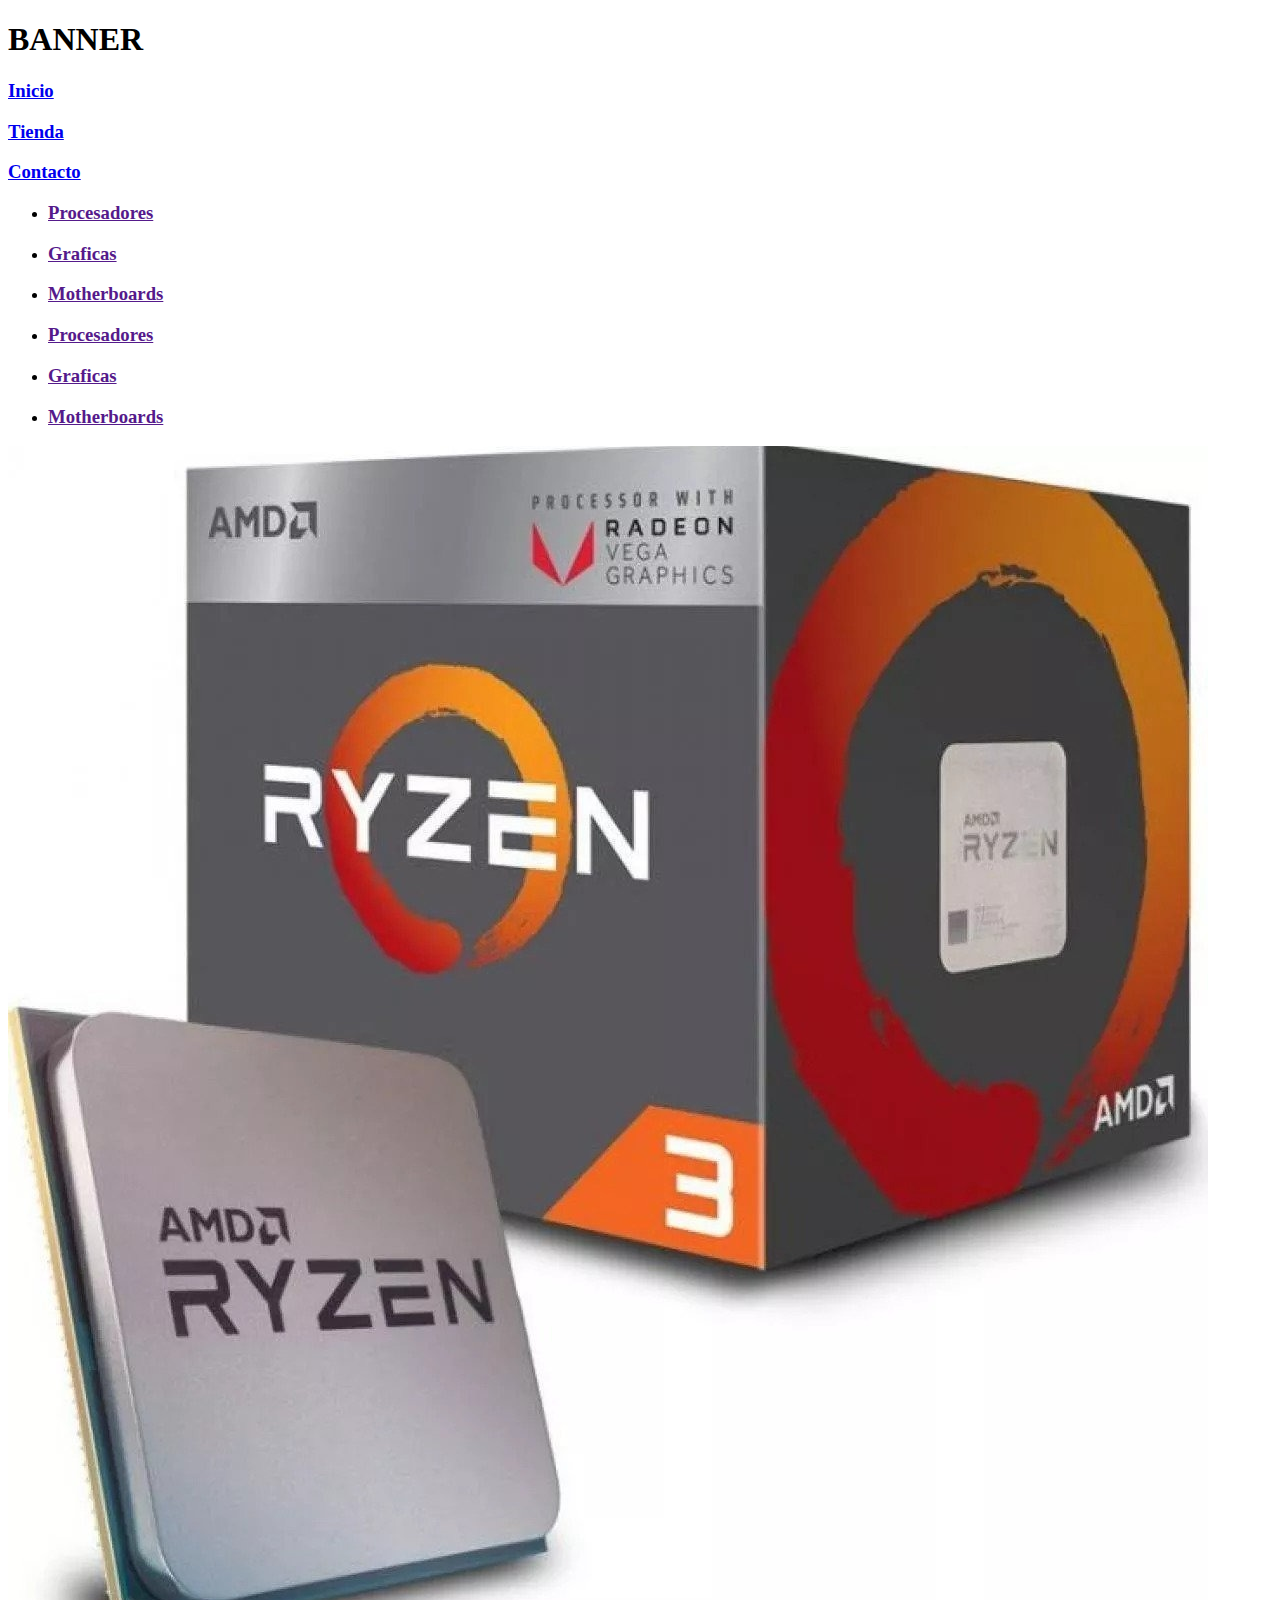
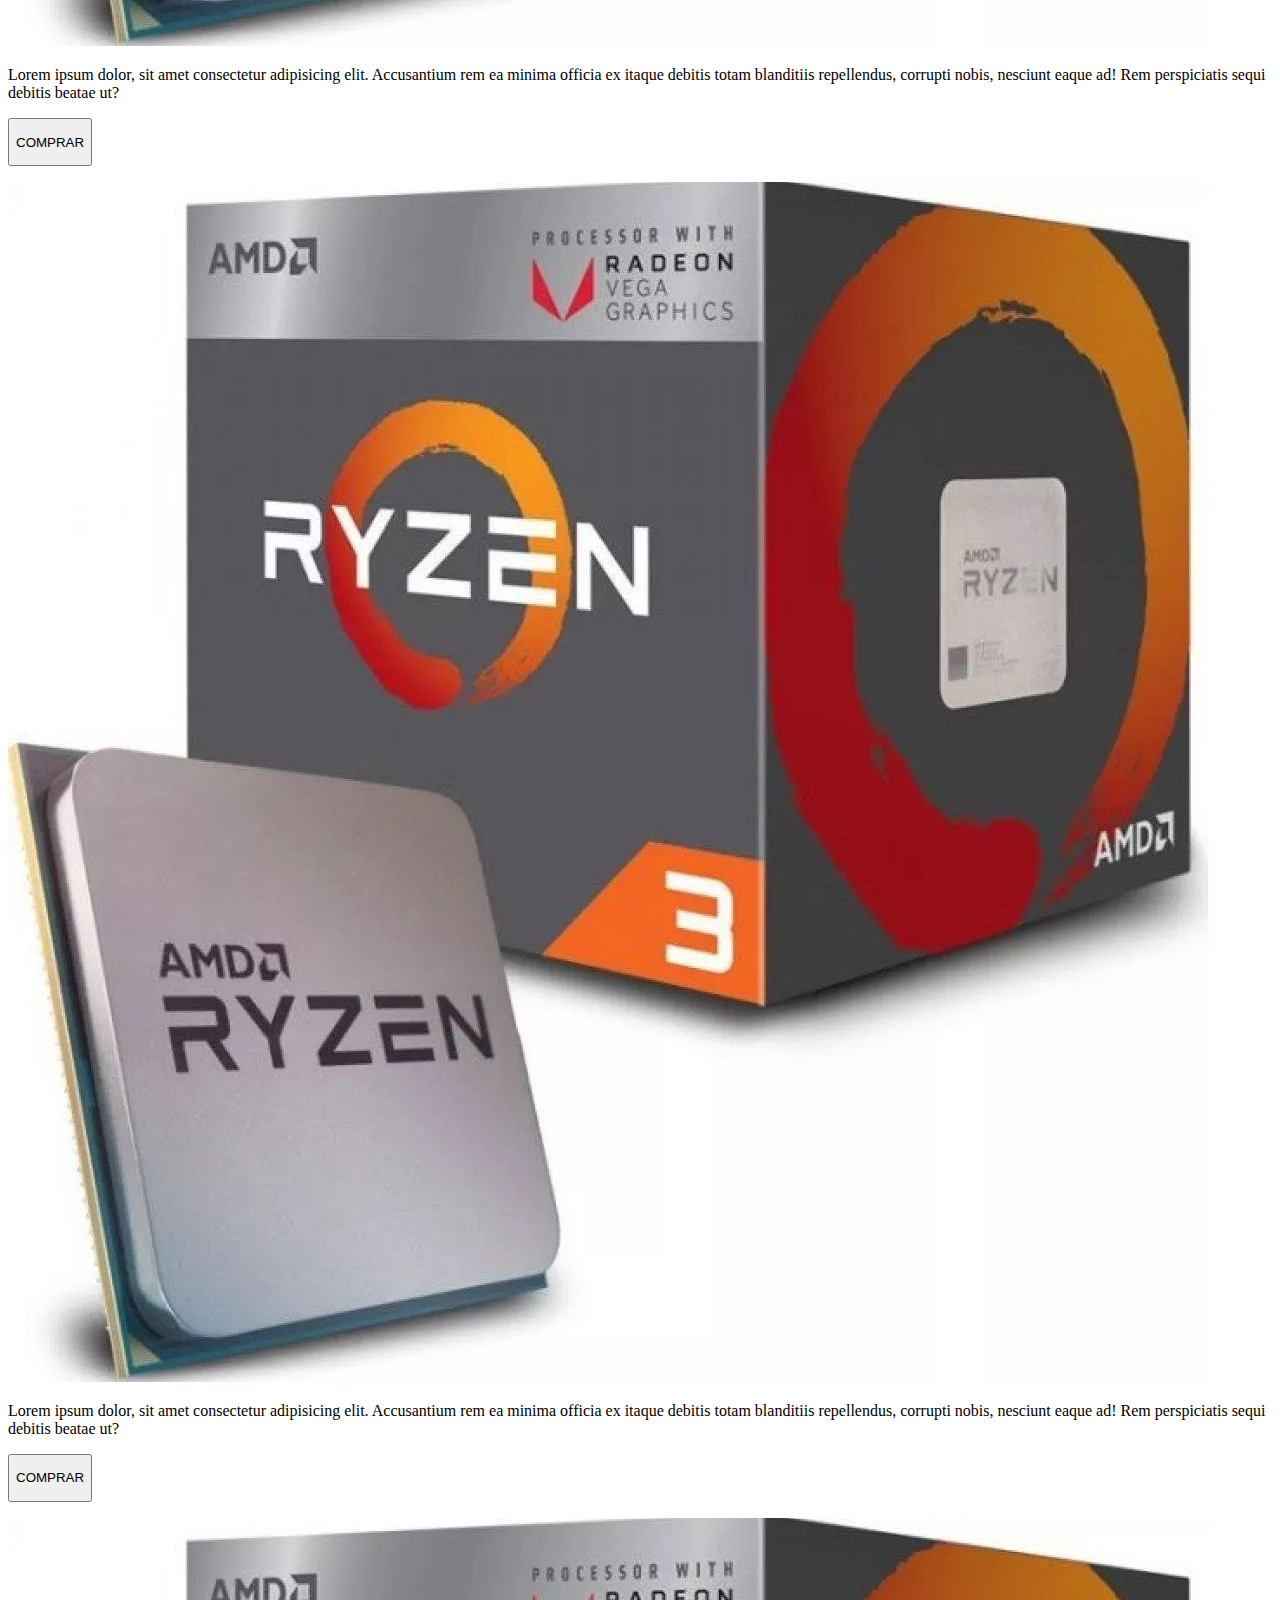
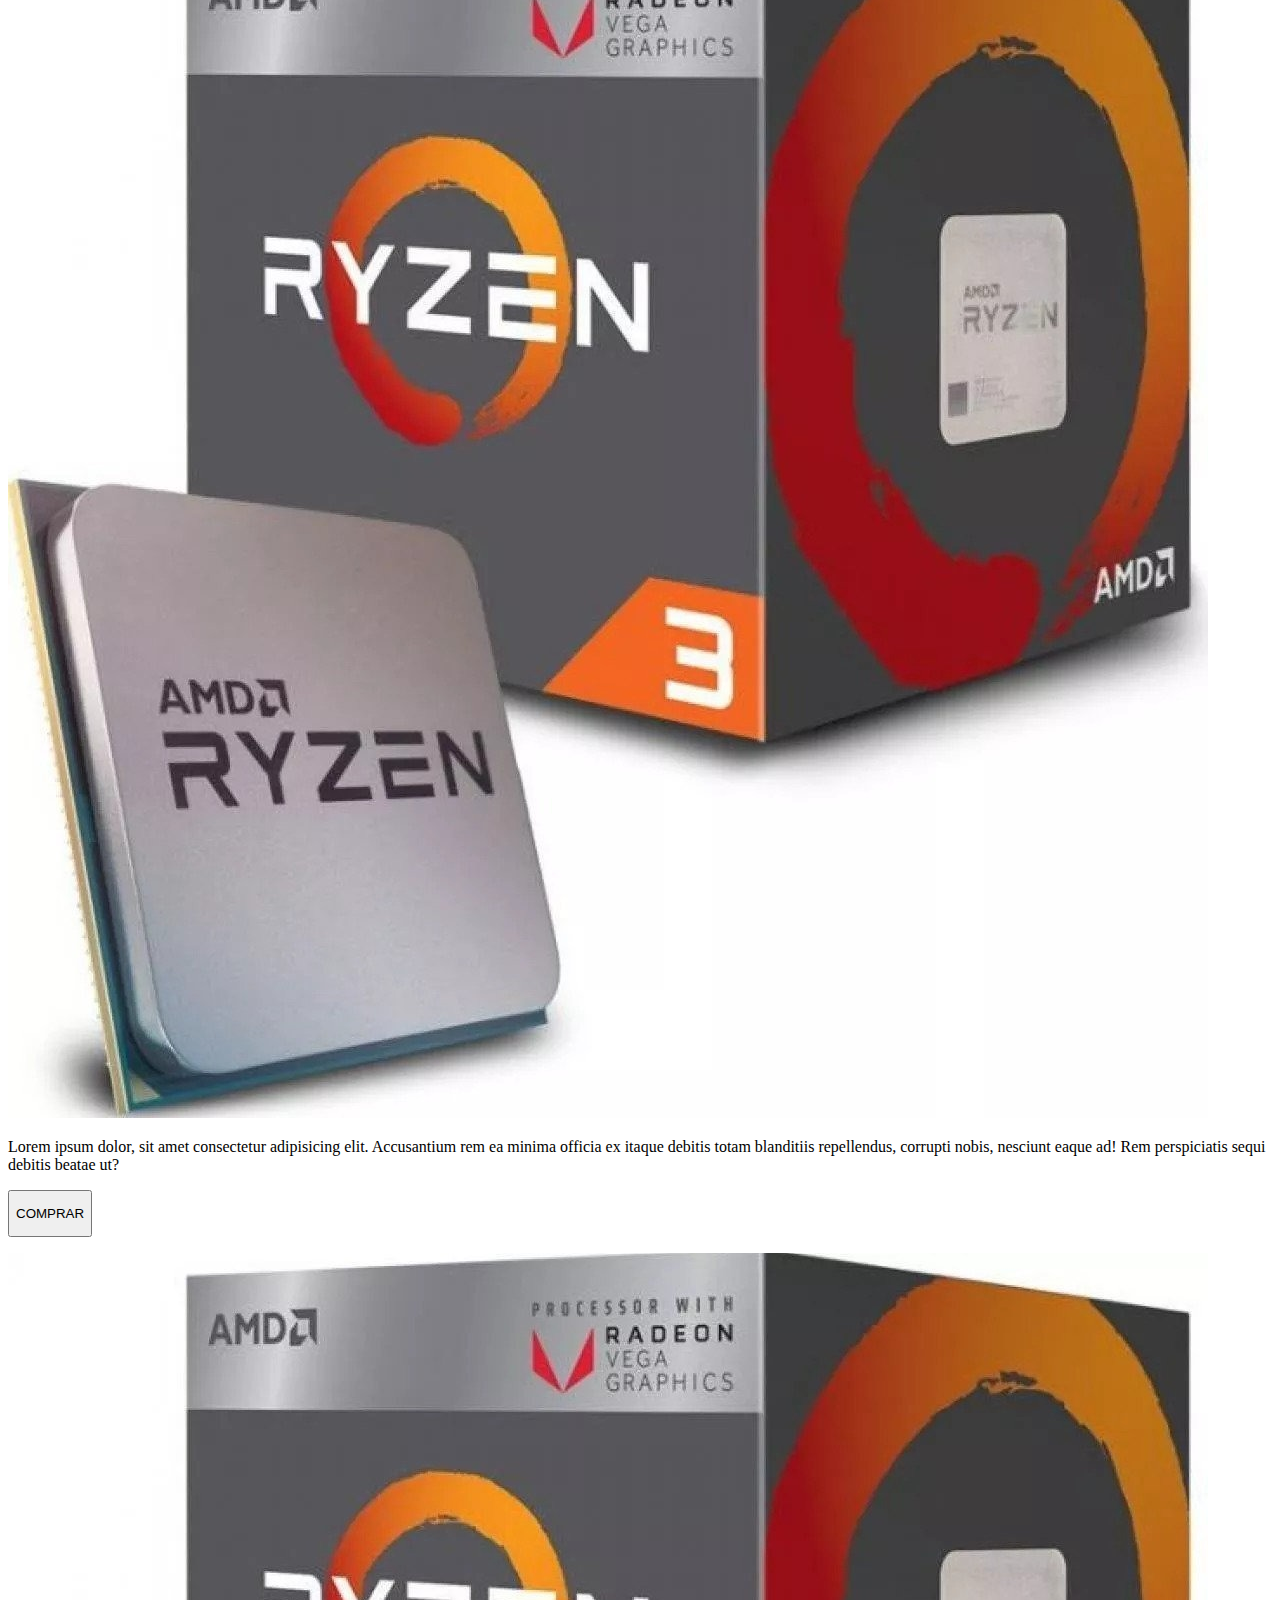
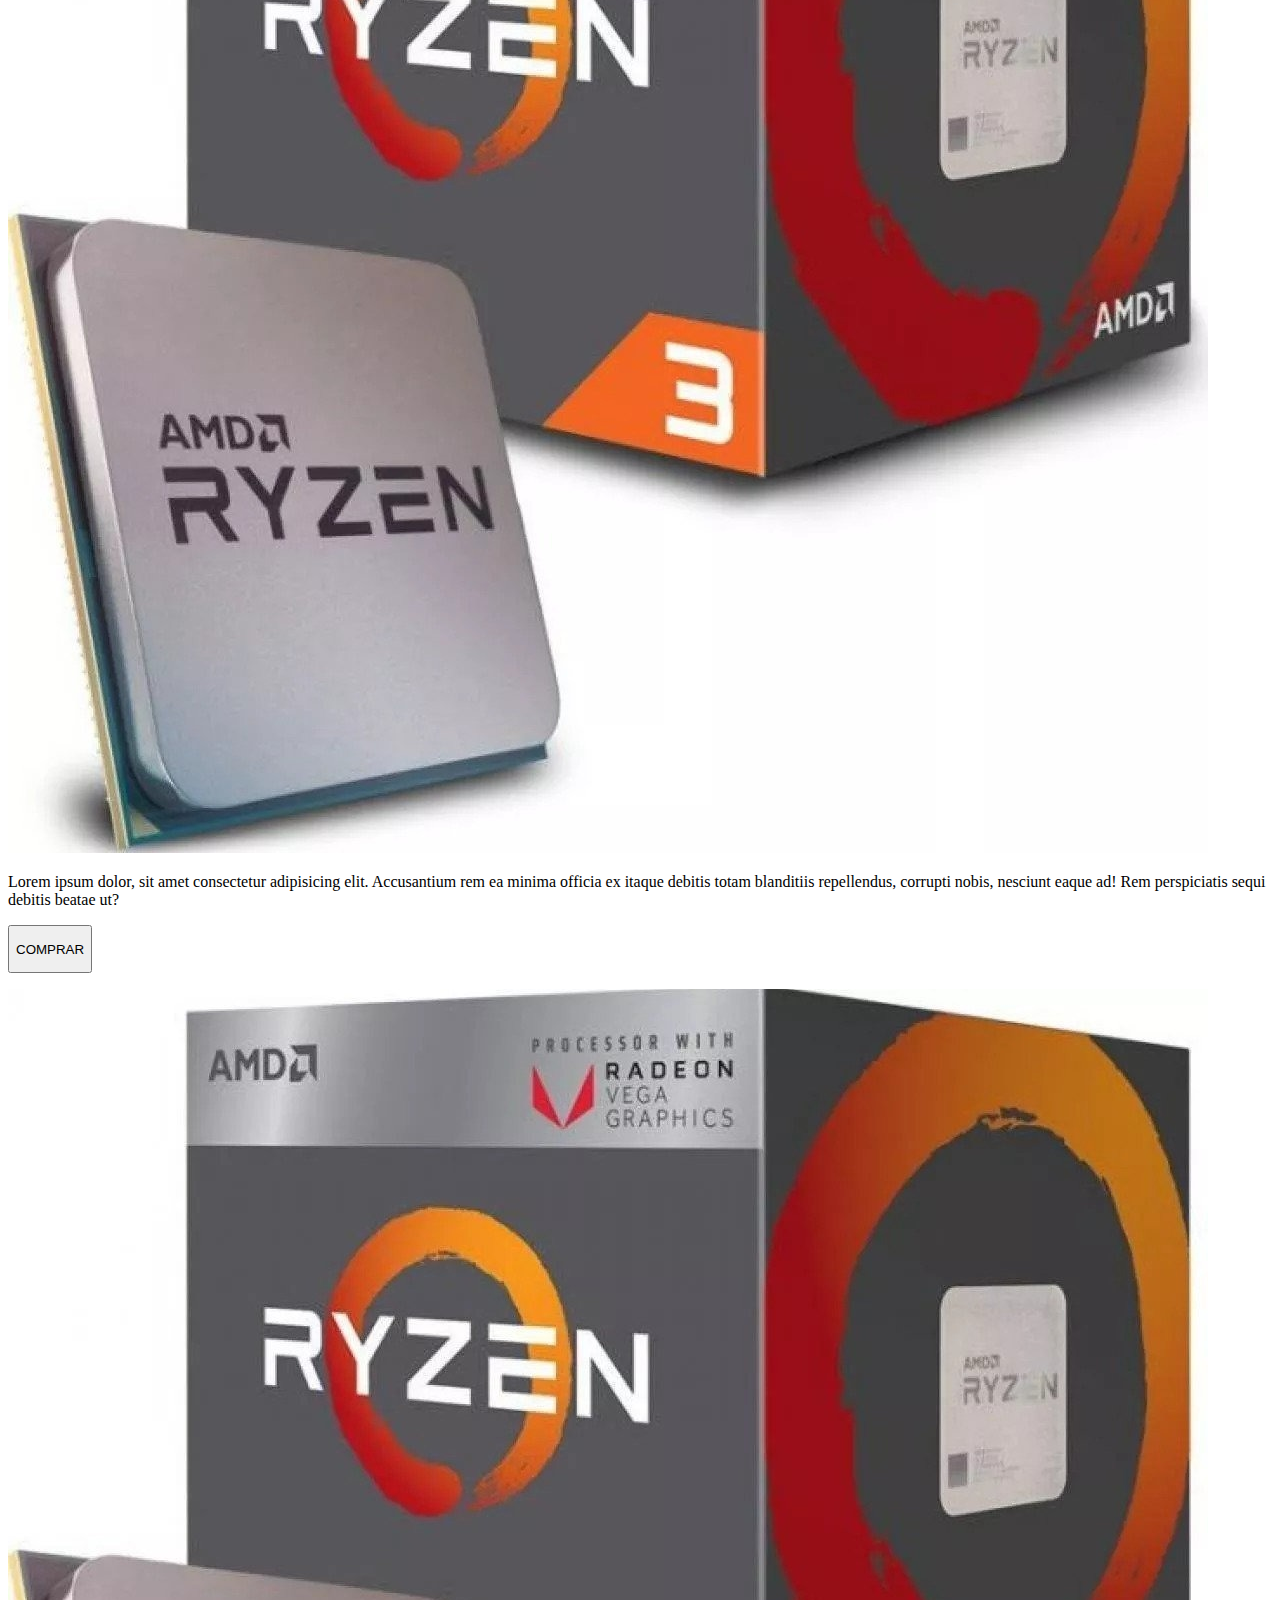
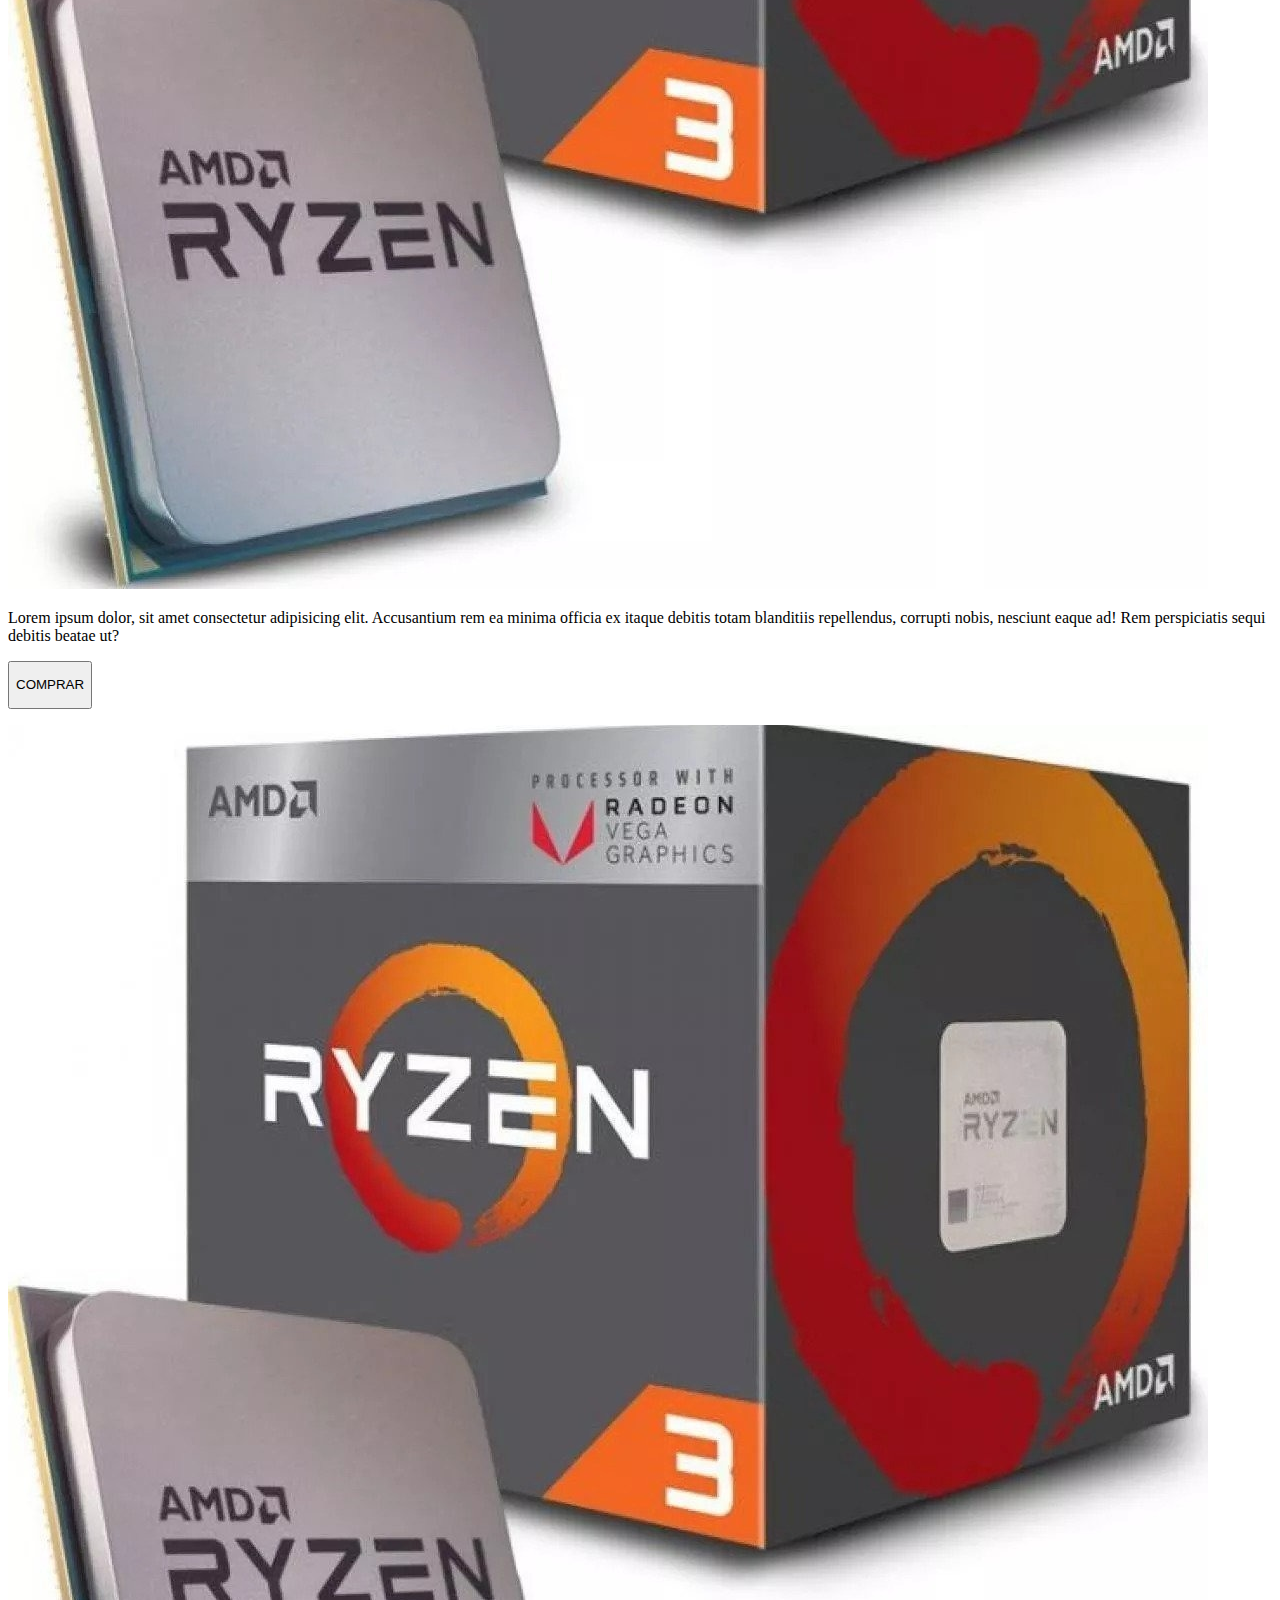
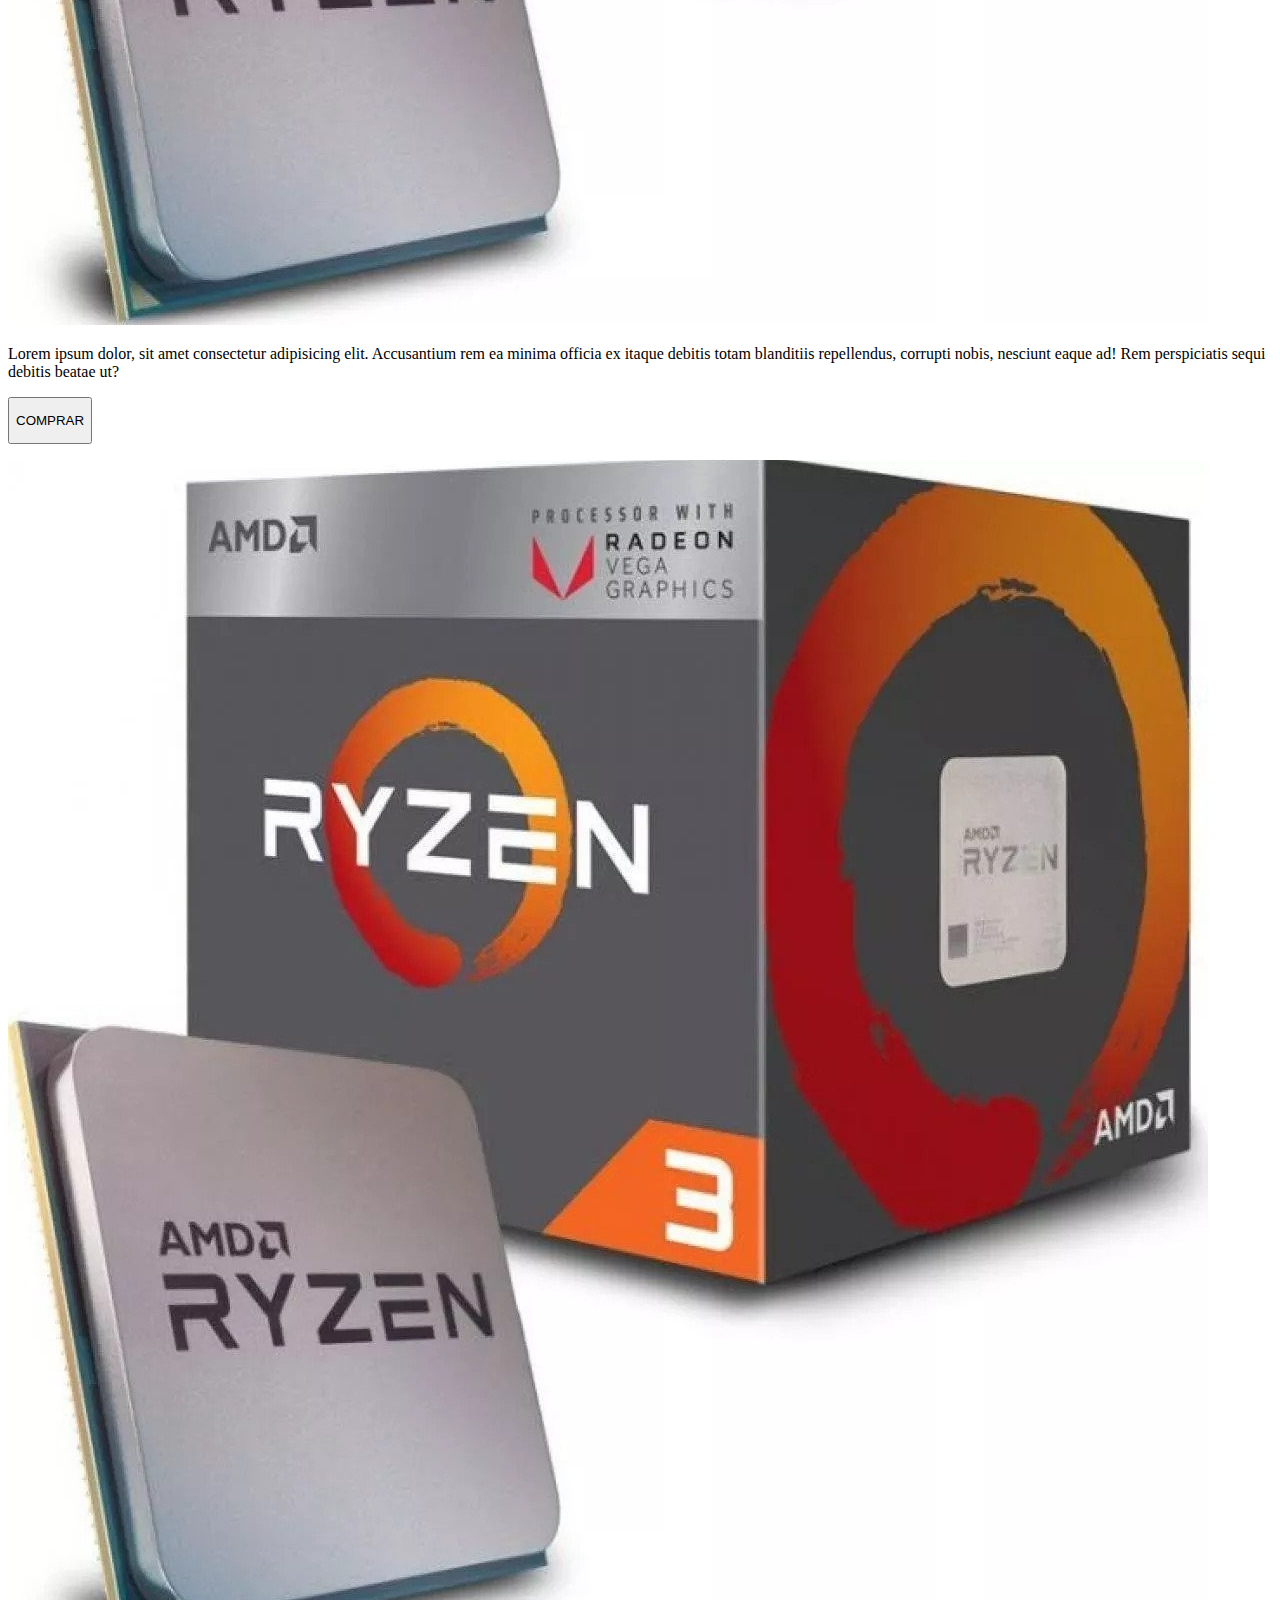
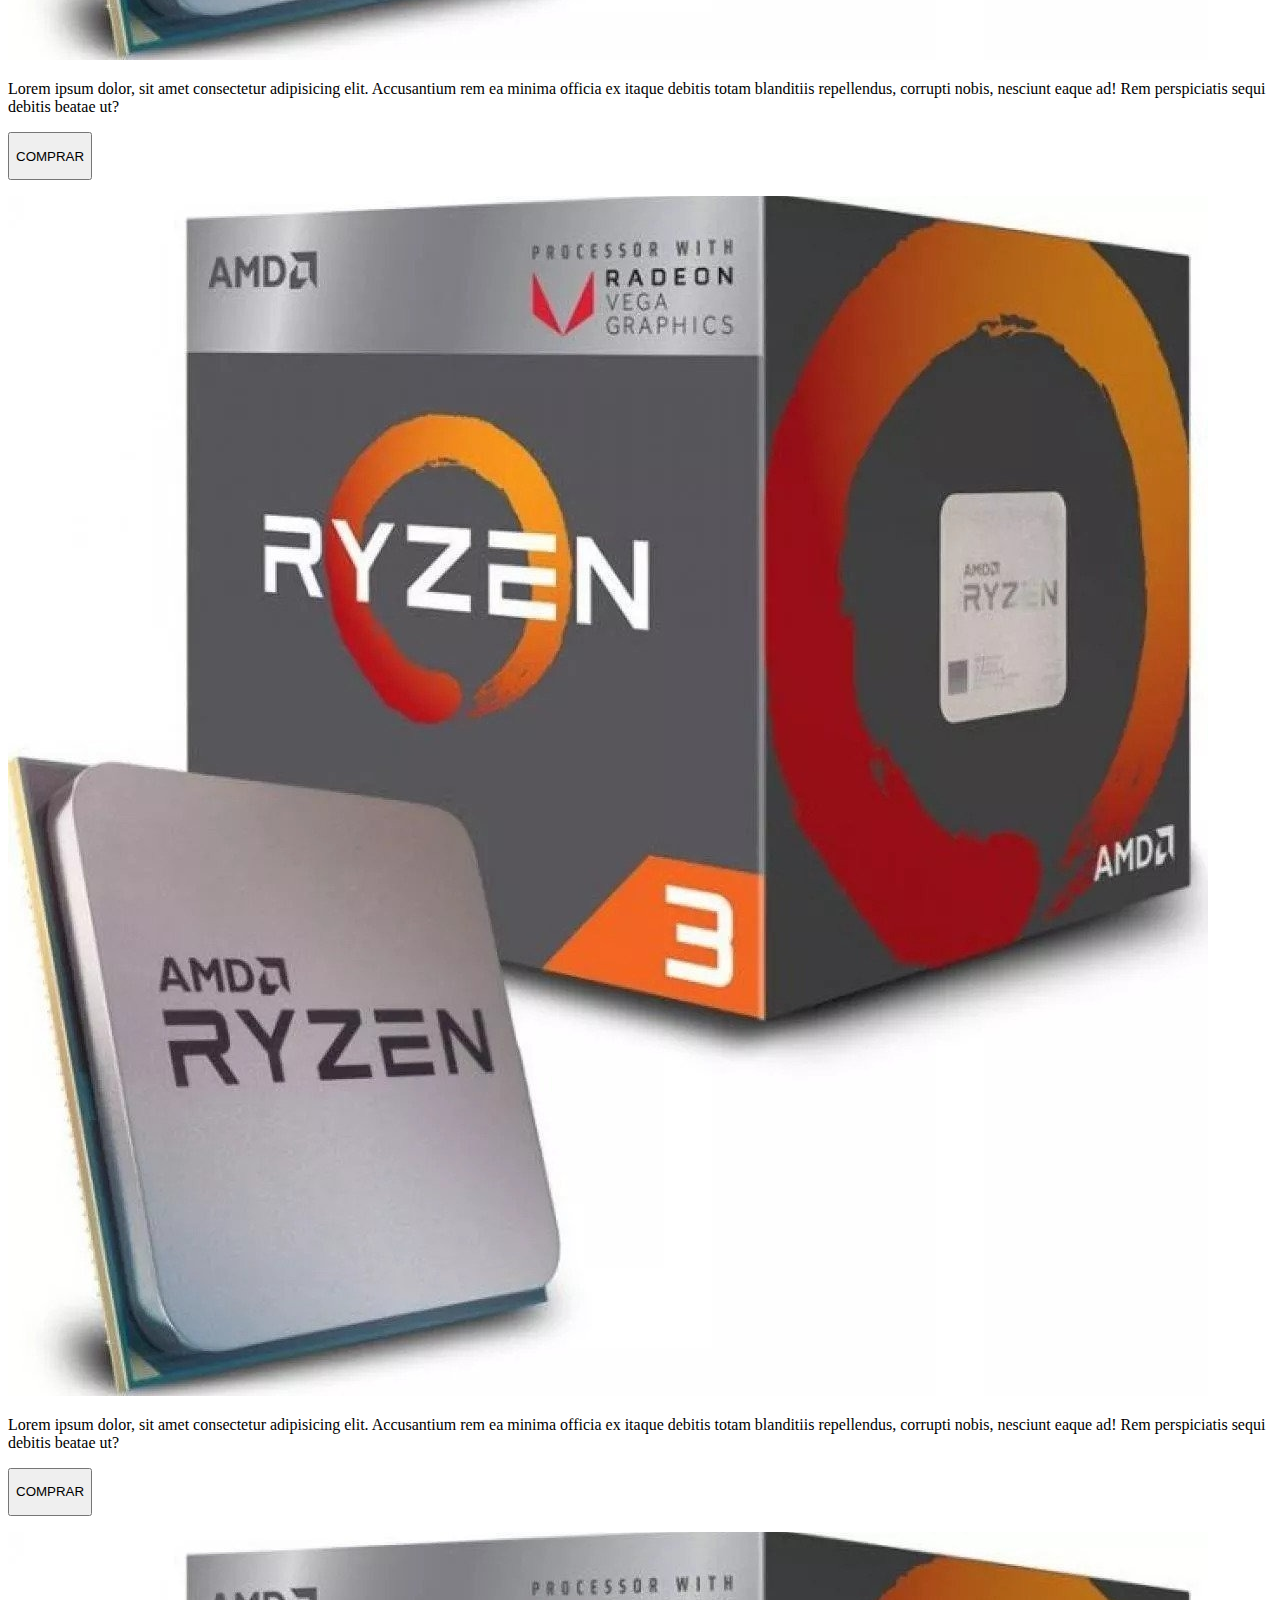
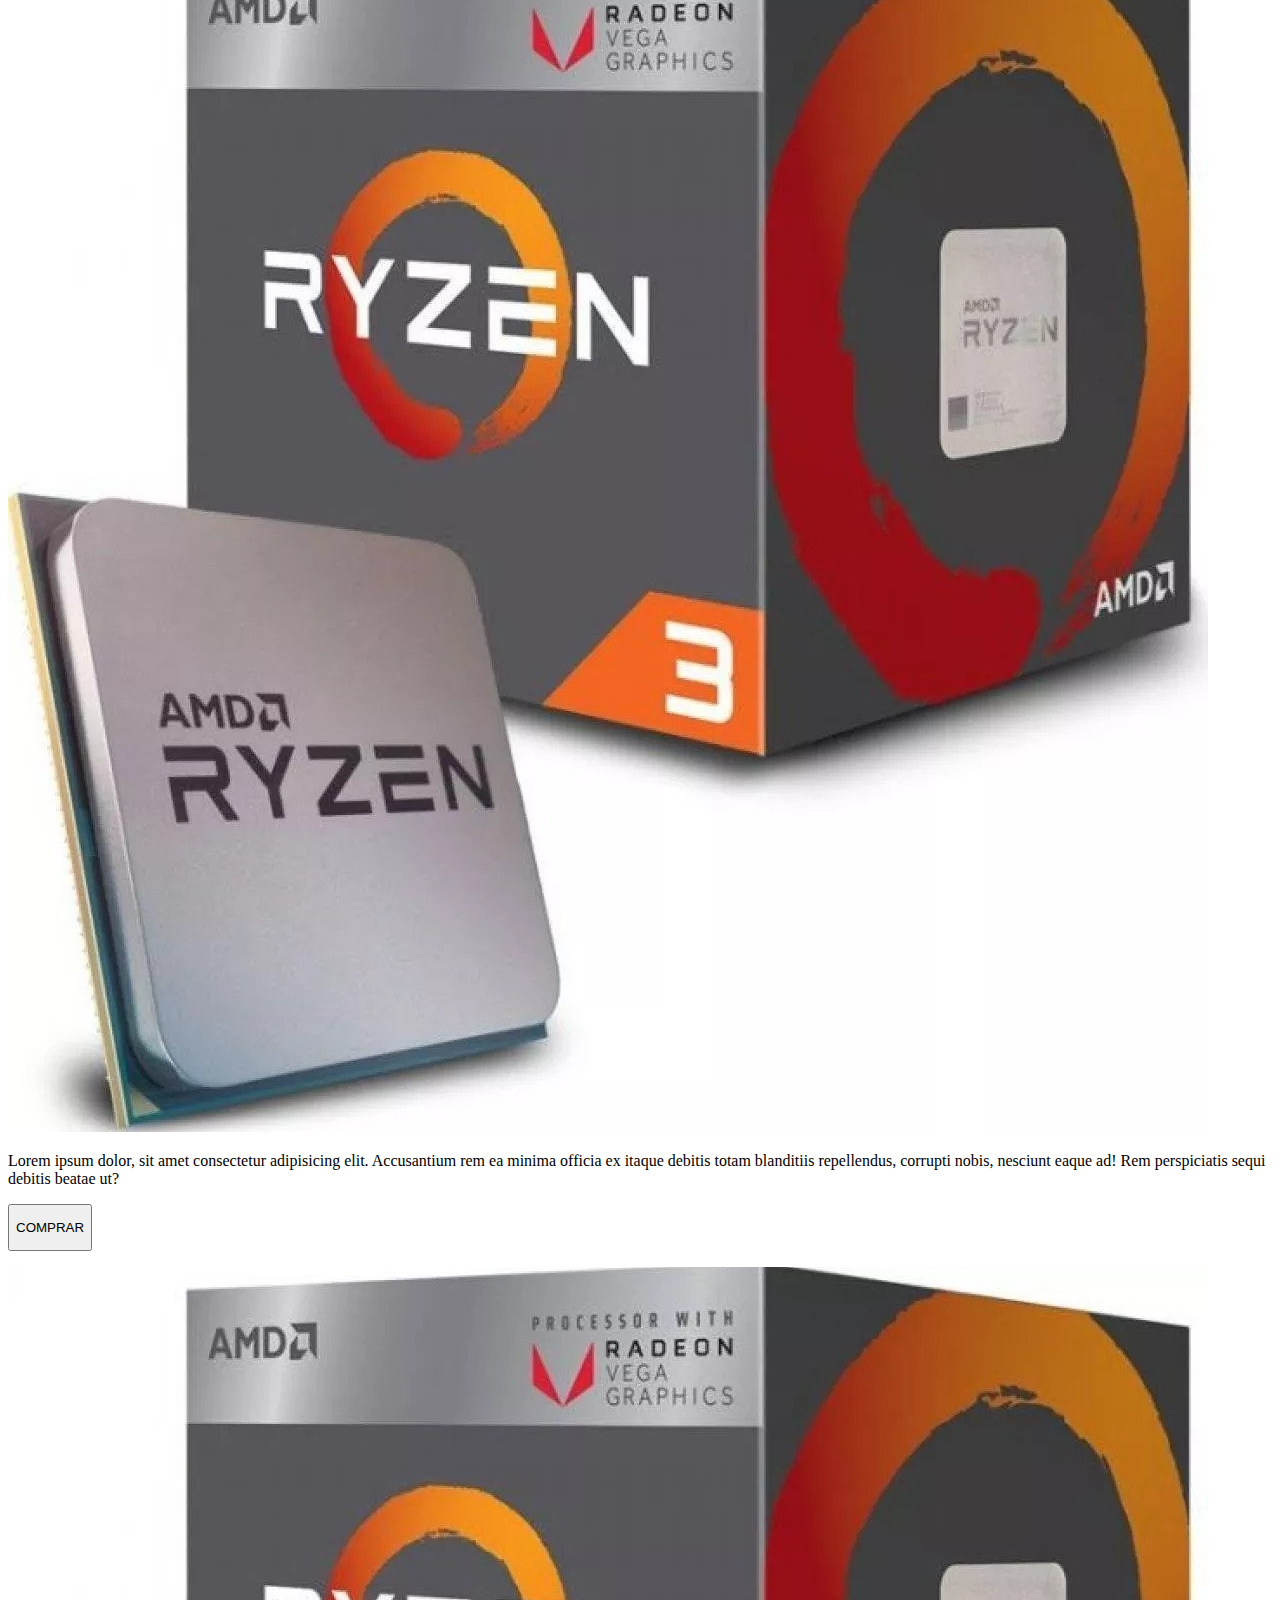
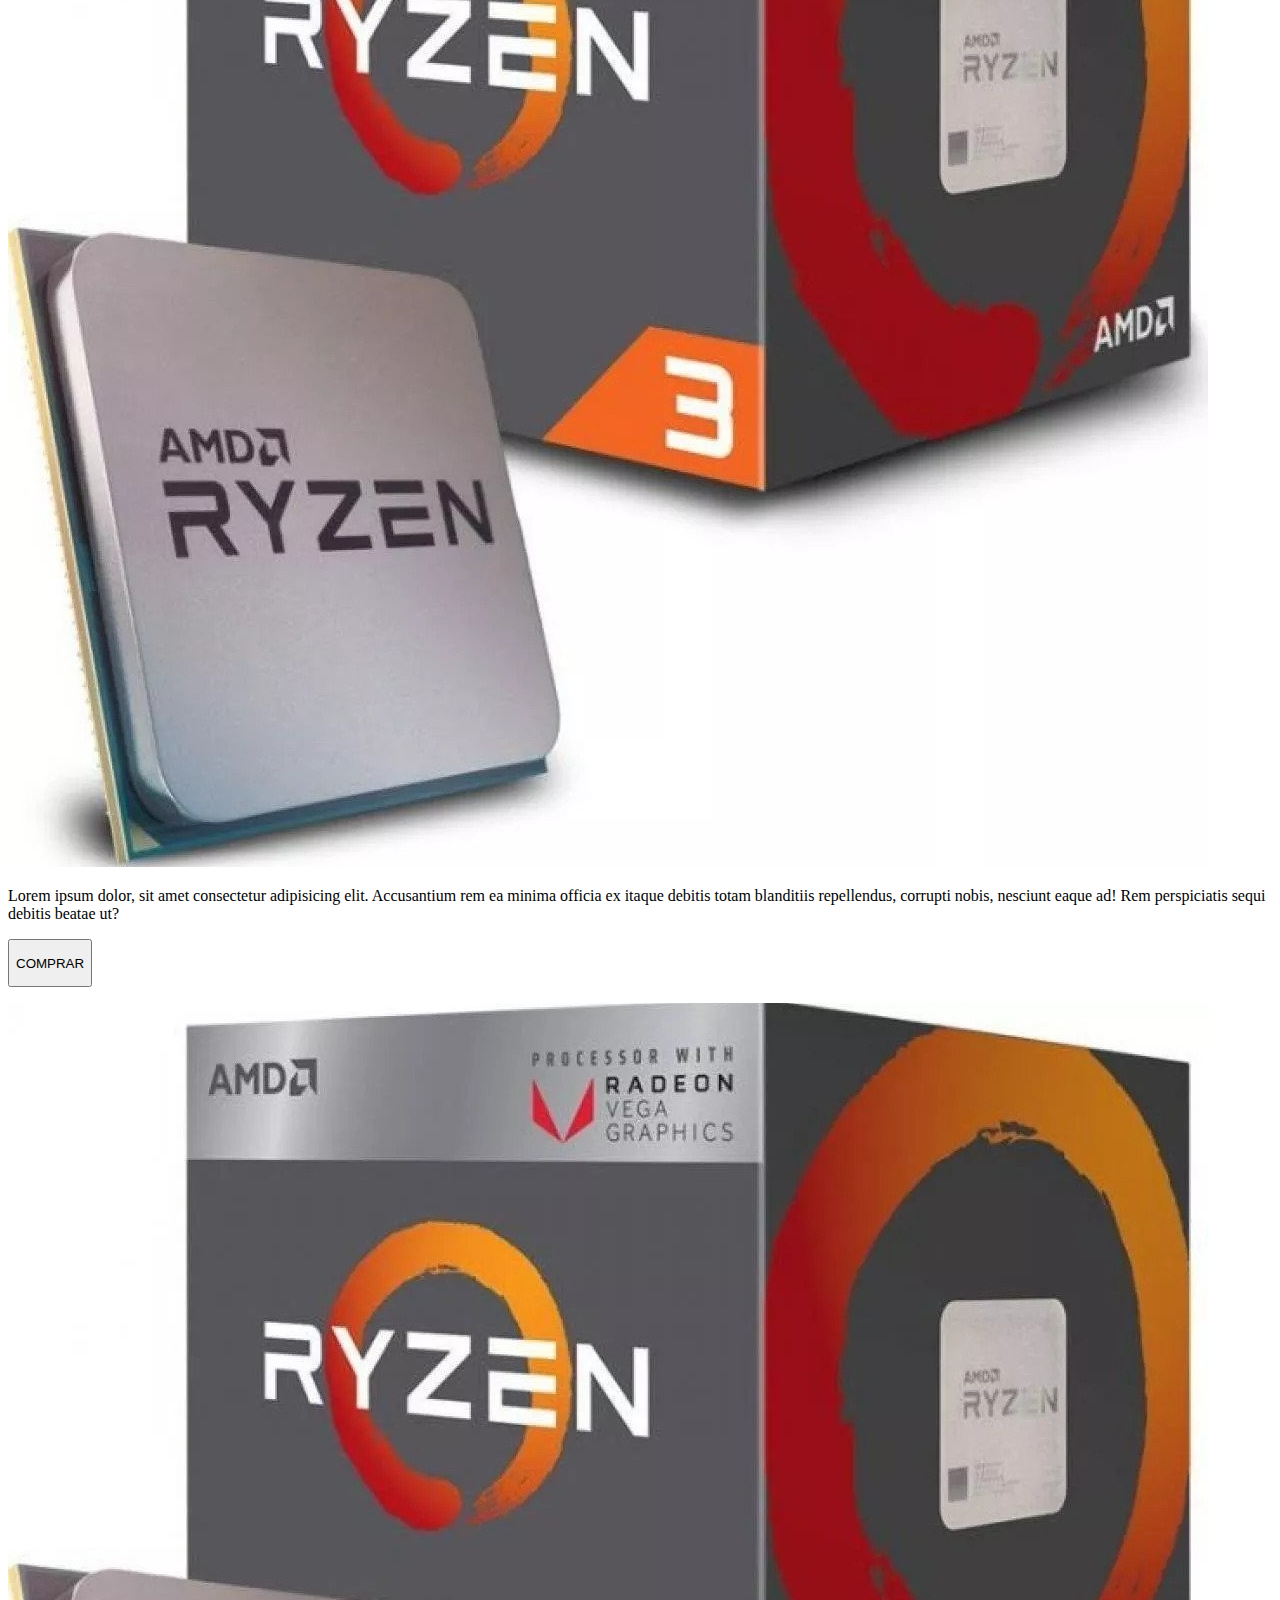
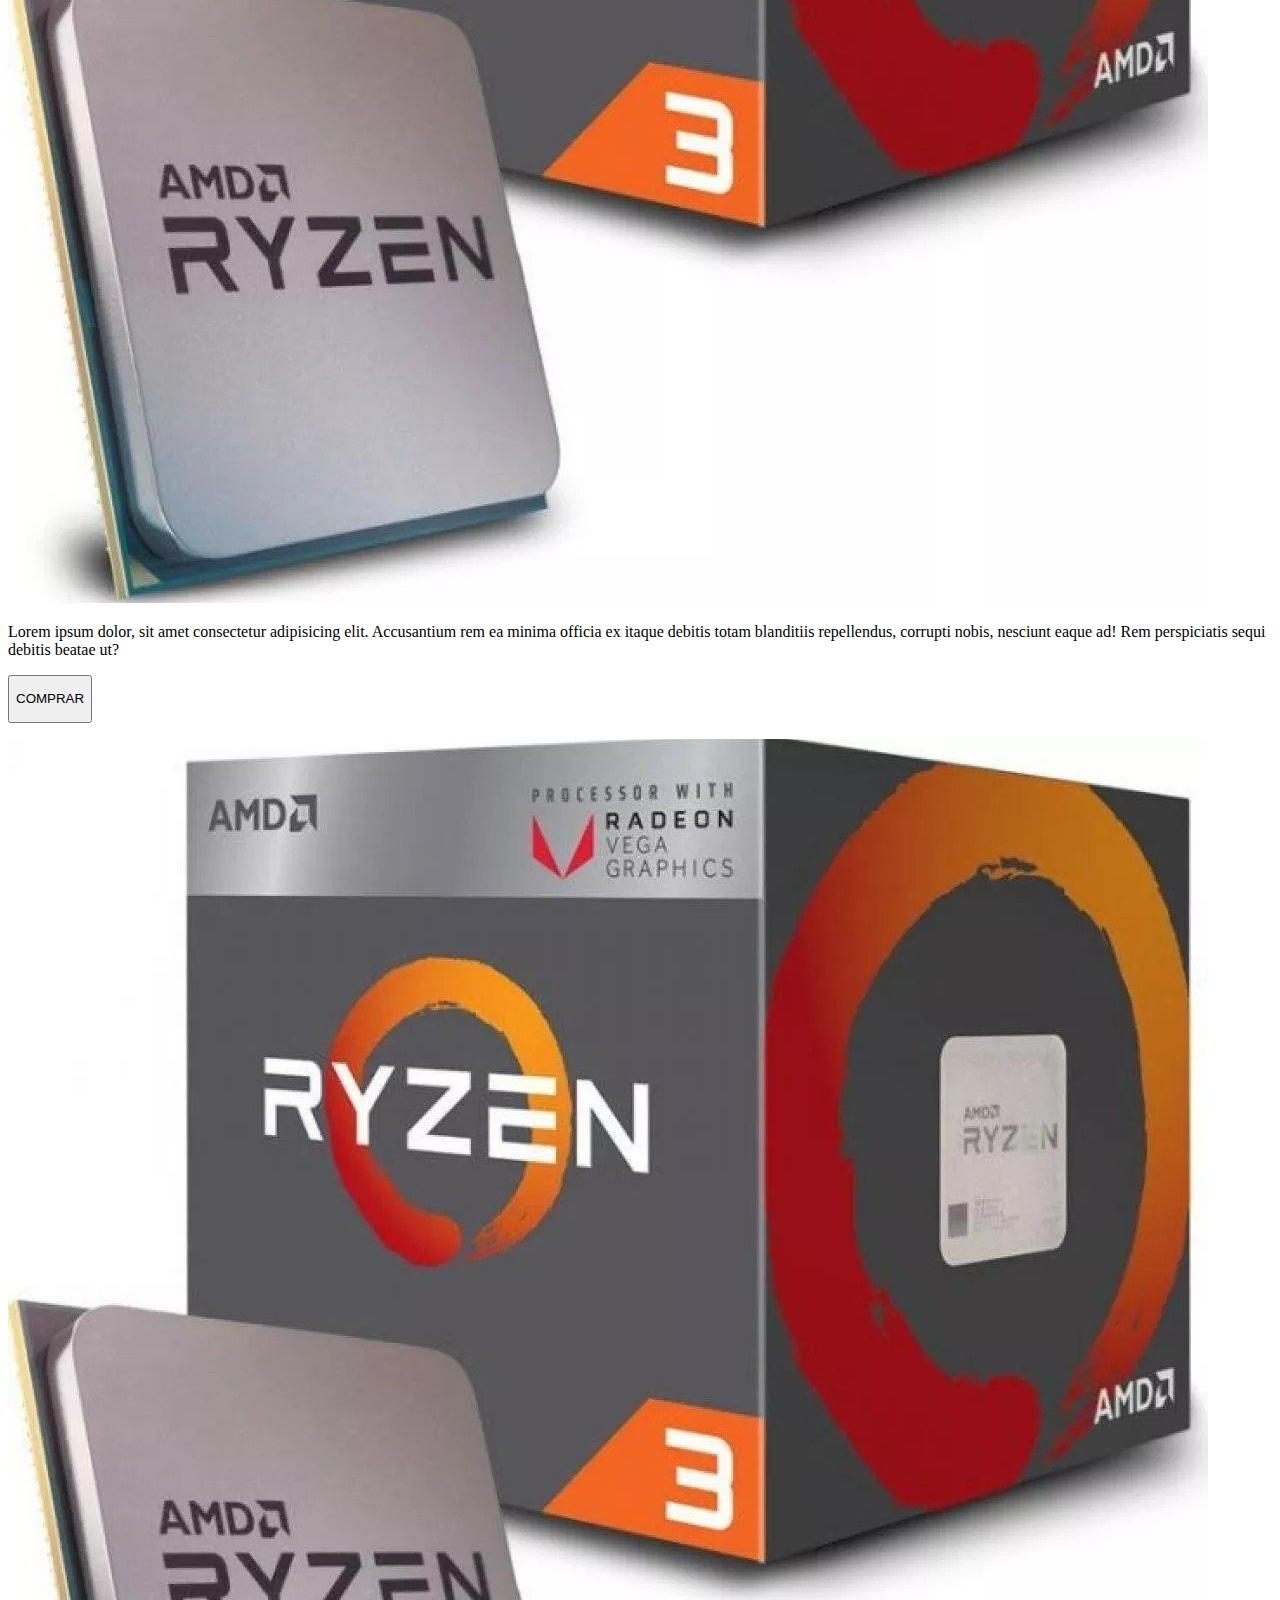
==== html/carrito.html @ 15d22246 "update" ====
<!DOCTYPE html>
<html lang="en">
<head>
    <meta charset="UTF-8">
    <meta name="viewport" content="width=device-width, initial-scale=1.0">
    <title>Document</title>
    <!--GoogleFonts-->
    <link rel="preconnect" href="https://fonts.googleapis.com">
    <link rel="preconnect" href="https://fonts.gstatic.com" crossorigin>
    <link href="https://fonts.googleapis.com/css2?family=Montserrat:ital,wght@0,100..900;1,100..900&family=Poppins:ital,wght@0,100;0,200;0,300;0,400;0,500;0,600;0,700;0,800;0,900;1,100;1,200;1,300;1,400;1,500;1,600;1,700;1,800;1,900&display=swap" rel="stylesheet"><!--Mis estilos-->
    <!--FontAwesome-->
    <link rel="stylesheet" href="https://cdnjs.cloudflare.com/ajax/libs/font-awesome/6.6.0/css/all.css" integrity="sha512-8BU3emz11z9iF75b10oPjjpamM4Mz23yQFQymbtwyPN3mNWHxpgeqyrYnkIUP6A8KyAj5k2p3MiYLtYqew7gIw==" crossorigin="anonymous" referrerpolicy="no-referrer" />
    <!--Mi estilo-->
    <link rel="stylesheet" href="css/style.css">
</head>
<body>
    <header>
        <nav id="banner">
            <h1>BANNER</h1>
        </nav>
        <nav id="menu">
            <div>
                <h3><a href="../index.html">Inicio</a></h3>
            </div>
            <div>
                <h3><a href="../html/carrito.html">Tienda</a></h3>
            </div>
            <div>
                <h3><a href="../html/contacto.html">Contacto</a></h3>
            </div>
        </nav>
    </header>
    <main>
        <section id="categoriasPH">

            <ul>
                <li><h3><a href="">Procesadores</a></h3></li>
                <li><h3><a href="">Graficas</a></h3></li>
                <li><h3><a href="">Motherboards</a></h3></li>
            </ul>

        </section>
        <section id="tienda">
            <section id="categoriasPC">

                <ul>
                    <li><h3><a href="">Procesadores</a></h3></li>
                    <li><h3><a href="">Graficas</a></h3></li>
                    <li><h3><a href="">Motherboards</a></h3></li>
                </ul>

            </section>
                
            <card class="tarjetaProducto">
                <div class="imagen">
                <p><img src="/img/cpuTienda.jpg"></p>
                </div>
                <div class="descripcion">
                    <p>Lorem ipsum dolor, sit amet consectetur adipisicing elit. Accusantium rem ea minima officia ex itaque debitis totam blanditiis repellendus, corrupti nobis, nesciunt eaque ad! Rem perspiciatis sequi debitis beatae ut?</p>
                </div>
                <div>
                    <button class="botonAgregarCarro"><p>COMPRAR</p></button>
                </div>
            </card>
            <card class="tarjetaProducto">
                <div class="imagen">
                <p><img src="/img/cpuTienda.jpg"></p>
                </div>
                <div class="descripcion">
                    <p>Lorem ipsum dolor, sit amet consectetur adipisicing elit. Accusantium rem ea minima officia ex itaque debitis totam blanditiis repellendus, corrupti nobis, nesciunt eaque ad! Rem perspiciatis sequi debitis beatae ut?</p>
                </div>
                <div>
                    <button class="botonAgregarCarro"><p>COMPRAR</p></button>
                </div>
            </card>
            <card class="tarjetaProducto">
                <div class="imagen">
                <p><img src="/img/cpuTienda.jpg"></p>
                </div>
                <div class="descripcion">
                    <p>Lorem ipsum dolor, sit amet consectetur adipisicing elit. Accusantium rem ea minima officia ex itaque debitis totam blanditiis repellendus, corrupti nobis, nesciunt eaque ad! Rem perspiciatis sequi debitis beatae ut?</p>
                </div>
                <div>
                    <button class="botonAgregarCarro"><p>COMPRAR</p></button>
                </div>
            </card>
            <card class="tarjetaProducto">
                <div class="imagen">
                <p><img src="/img/cpuTienda.jpg"></p>
                </div>
                <div class="descripcion">
                    <p>Lorem ipsum dolor, sit amet consectetur adipisicing elit. Accusantium rem ea minima officia ex itaque debitis totam blanditiis repellendus, corrupti nobis, nesciunt eaque ad! Rem perspiciatis sequi debitis beatae ut?</p>
                </div>
                <div>
                    <button class="botonAgregarCarro"><p>COMPRAR</p></button>
                </div>
            </card>
            <card class="tarjetaProducto">
                <div class="imagen">
                <p><img src="/img/cpuTienda.jpg"></p>
                </div>
                <div class="descripcion">
                    <p>Lorem ipsum dolor, sit amet consectetur adipisicing elit. Accusantium rem ea minima officia ex itaque debitis totam blanditiis repellendus, corrupti nobis, nesciunt eaque ad! Rem perspiciatis sequi debitis beatae ut?</p>
                </div>
                <div>
                    <button class="botonAgregarCarro"><p>COMPRAR</p></button>
                </div>
            </card>
            <card class="tarjetaProducto">
                <div class="imagen">
                <p><img src="/img/cpuTienda.jpg"></p>
                </div>
                <div class="descripcion">
                    <p>Lorem ipsum dolor, sit amet consectetur adipisicing elit. Accusantium rem ea minima officia ex itaque debitis totam blanditiis repellendus, corrupti nobis, nesciunt eaque ad! Rem perspiciatis sequi debitis beatae ut?</p>
                </div>
                <div>
                    <button class="botonAgregarCarro"><p>COMPRAR</p></button>
                </div>
            </card>
            <card class="tarjetaProducto">
                <div class="imagen">
                <p><img src="/img/cpuTienda.jpg"></p>
                </div>
                <div class="descripcion">
                    <p>Lorem ipsum dolor, sit amet consectetur adipisicing elit. Accusantium rem ea minima officia ex itaque debitis totam blanditiis repellendus, corrupti nobis, nesciunt eaque ad! Rem perspiciatis sequi debitis beatae ut?</p>
                </div>
                <div>
                    <button class="botonAgregarCarro"><p>COMPRAR</p></button>
                </div>
            </card>
            <card class="tarjetaProducto">
                <div class="imagen">
                <p><img src="/img/cpuTienda.jpg"></p>
                </div>
                <div class="descripcion">
                    <p>Lorem ipsum dolor, sit amet consectetur adipisicing elit. Accusantium rem ea minima officia ex itaque debitis totam blanditiis repellendus, corrupti nobis, nesciunt eaque ad! Rem perspiciatis sequi debitis beatae ut?</p>
                </div>
                <div>
                    <button class="botonAgregarCarro"><p>COMPRAR</p></button>
                </div>
            </card>
            <card class="tarjetaProducto">
                <div class="imagen">
                <p><img src="/img/cpuTienda.jpg"></p>
                </div>
                <div class="descripcion">
                    <p>Lorem ipsum dolor, sit amet consectetur adipisicing elit. Accusantium rem ea minima officia ex itaque debitis totam blanditiis repellendus, corrupti nobis, nesciunt eaque ad! Rem perspiciatis sequi debitis beatae ut?</p>
                </div>
                <div>
                    <button class="botonAgregarCarro"><p>COMPRAR</p></button>
                </div>
            </card>
            <card class="tarjetaProducto">
                <div class="imagen">
                <p><img src="/img/cpuTienda.jpg"></p>
                </div>
                <div class="descripcion">
                    <p>Lorem ipsum dolor, sit amet consectetur adipisicing elit. Accusantium rem ea minima officia ex itaque debitis totam blanditiis repellendus, corrupti nobis, nesciunt eaque ad! Rem perspiciatis sequi debitis beatae ut?</p>
                </div>
                <div>
                    <button class="botonAgregarCarro"><p>COMPRAR</p></button>
                </div>
            </card>
            <card class="tarjetaProducto">
                <div class="imagen">
                <p><img src="/img/cpuTienda.jpg"></p>
                </div>
                <div class="descripcion">
                    <p>Lorem ipsum dolor, sit amet consectetur adipisicing elit. Accusantium rem ea minima officia ex itaque debitis totam blanditiis repellendus, corrupti nobis, nesciunt eaque ad! Rem perspiciatis sequi debitis beatae ut?</p>
                </div>
                <div>
                    <button class="botonAgregarCarro"><p>COMPRAR</p></button>
                </div>
            </card>
            <card class="tarjetaProducto">
                <div class="imagen">
                <p><img src="/img/cpuTienda.jpg"></p>
                </div>
                <div class="descripcion">
                    <p>Lorem ipsum dolor, sit amet consectetur adipisicing elit. Accusantium rem ea minima officia ex itaque debitis totam blanditiis repellendus, corrupti nobis, nesciunt eaque ad! Rem perspiciatis sequi debitis beatae ut?</p>
                </div>
                <div>
                    <button class="botonAgregarCarro"><p>COMPRAR</p></button>
                </div>
            </card> 
            
        </section>
        
    </main>
    <footer>
        <div class="separadorNegro">

        </div>
        <ul>
            <li><i class="fa-brands fa-whatsapp"> 444-444-444444</i></li>
            <li><i class="fa-solid fa-phone">444444-444</i> </li>
            <li><i class="fa-solid fa-envelope">aaaaaaaa.@aaa.aaa</i></li>
        </ul>
        
    </footer>
</body>
</html>
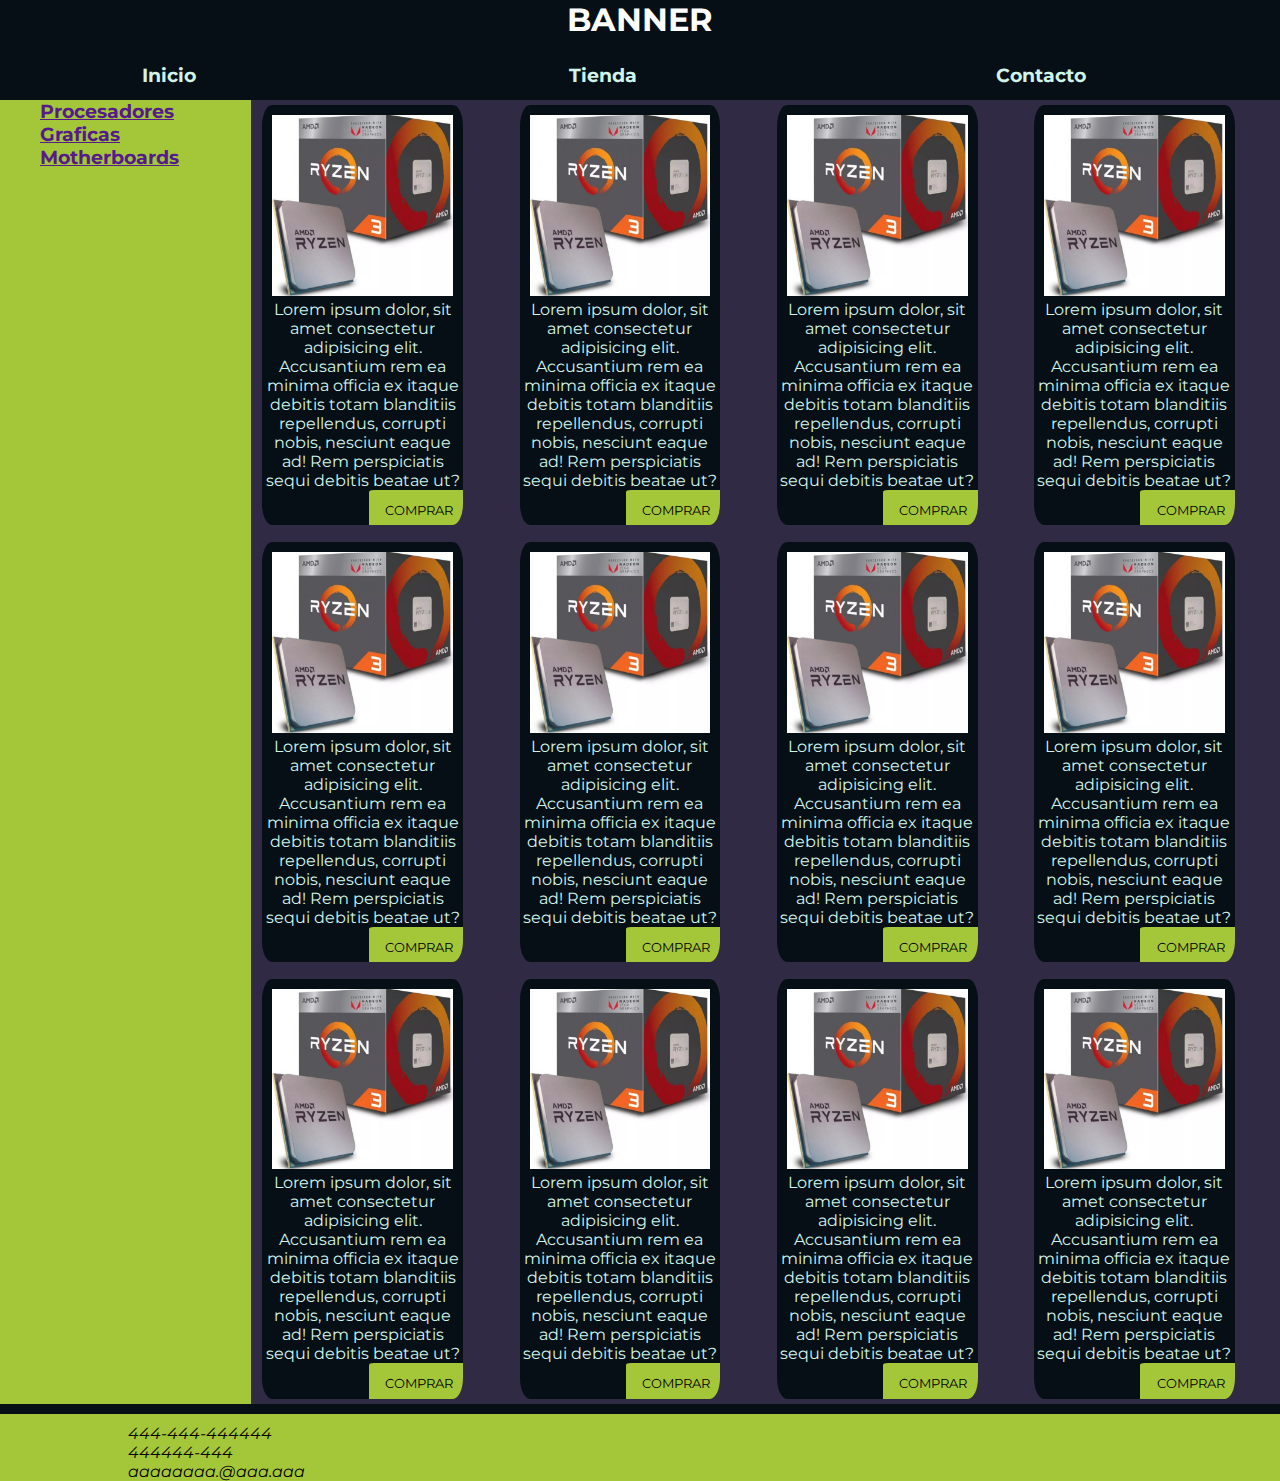
==== commit a0651435: "update" ====
--- a/html/carrito.html
+++ b/html/carrito.html
@@ -11,7 +11,7 @@
     <!--FontAwesome-->
     <link rel="stylesheet" href="https://cdnjs.cloudflare.com/ajax/libs/font-awesome/6.6.0/css/all.css" integrity="sha512-8BU3emz11z9iF75b10oPjjpamM4Mz23yQFQymbtwyPN3mNWHxpgeqyrYnkIUP6A8KyAj5k2p3MiYLtYqew7gIw==" crossorigin="anonymous" referrerpolicy="no-referrer" />
     <!--Mi estilo-->
-    <link rel="stylesheet" href="css/style.css">
+    <link rel="stylesheet" href="../css/style.css">
 </head>
 <body>
     <header>
@@ -23,10 +23,10 @@
                 <h3><a href="../index.html">Inicio</a></h3>
             </div>
             <div>
-                <h3><a href="../html/carrito.html">Tienda</a></h3>
+                <h3><a href="carrito.html">Tienda</a></h3>
             </div>
             <div>
-                <h3><a href="../html/contacto.html">Contacto</a></h3>
+                <h3><a href="contacto.html">Contacto</a></h3>
             </div>
         </nav>
     </header>
--- a/css/style.css
+++ b/css/style.css
@@ -0,0 +1,364 @@
+/* posible paleta: 545f66, 829399, d0f4ea, 0d0221, b8b42d*/
+
+:root{
+    --colorprimario: #302a44;
+    --colorsecundario: #070f16;
+    --colorterceario: #A4C639;
+    --colorcuaternario: #E0E0E0;
+}
+
+*{
+    margin: 0;
+    width: 100%;
+    overflow-x: hidden;
+    font-family:Montserrat;
+}
+/*Estilos inicio*/
+
+#introTiendabackground{
+    height: 600px;
+    background-image: url("../img/rtx4090Inicio.png");
+    background-size: cover;
+}
+.panelintroTienda{
+    display: flex;
+    flex-direction: row;
+    flex-wrap: wrap;
+    justify-content: space-around;
+    align-items: center;
+    width: 100%;
+    height: 100%;
+    background-color: rgba(0, 0, 0, 0.596);
+}
+
+.introtienda{
+    margin-top: 5%;
+    margin-bottom: 5%;
+    background-color: #000000b9;
+    height: 300px;
+    width: 40%;
+    border-radius: 10px;
+    color: white;
+    text-align: center;
+}
+#descripcionIntroSponsors{
+    overflow-Y: hidden;
+    display: flex;
+    justify-content: space-around;
+    align-items: center;
+    background-color: var(--colorterceario);
+    height: 100px;
+}
+#descripcionIntroSponsors img{
+    width: 20%;
+}
+#introproductosbackground{
+    background-image: url("../img/ryzenInicio.jpg");
+    background-size: cover;
+}
+
+/**/
+
+body{
+    background-color: var(--colorprimario);
+}
+#banner{
+    background-color: var(--colorsecundario);
+    height: 50px;
+    color: white;
+    text-align: center;
+}
+#formularioContacto{
+    margin-left: 30%;
+    display: block;
+    background-color: #D0F4EA;
+    border-radius: 1%;
+    border: #1C3D5A;
+    width: 40%;
+}
+#menu {
+    background-color:var(--colorsecundario);
+    display: flex;
+    justify-content: space-around;
+    align-items: center;
+    height: 50px;
+}
+
+#menu div{
+    justify-content: center;
+}
+#menu div h3 a {
+    margin-left: 33.3333%;
+    width: auto;
+    height: auto;
+    text-decoration: none;
+    color:#D0F4EA ;
+}
+#menu div h3 a:hover{
+    transition-duration: 400ms;
+    color: #B8B42D;
+}
+
+#tienda {
+    background-color: var(--colorprimario);
+    display: grid;
+    grid-template-columns: 1fr 1fr 1fr 1fr 1fr;
+    grid-template-rows: 1fr 1fr 1fr;
+    gap: 0.5%;
+}
+#categoriasPC{
+    grid-row: span 3;
+    width: auto;
+    height: auto;
+    background-color: var(--colorterceario);
+}
+.tarjetaProducto{
+    margin: 2%;
+    width: 80%;
+    height: auto;
+    background-color:var(--colorsecundario);
+
+    border-radius: 5%;
+    border-color: var(--colorsecundario);
+    overflow-y: hidden;
+
+}
+.tarjetaProducto div{
+    height: fit-content;
+    overflow-y: hidden;
+}
+.tarjetaProducto .imagen{
+    width: 90%;
+    margin: 5%;
+    margin-bottom: 0px;
+}
+.tarjetaProducto .descripcion{
+    height: fit-content;
+    
+    
+}
+.tarjetaProducto .descripcion p{
+    margin: 0;
+    text-align: center;
+    color:#D0F4EA;
+    
+    
+}
+.botonAgregarCarro{
+    margin-left: 53%;
+    color: #000000;
+    background-color: var(--colorterceario);
+    border: 0px;
+    border-radius: 5%;
+    width: 50%;
+    height: 40px;
+    
+}
+#zonaReseñas{
+    
+    display: grid;
+    grid-template-columns: repeat(4,1fr);
+    grid-template-rows: 1fr;
+    overflow-x: scroll;
+    background-color: var(--colorsecundario);
+    
+}
+.tarjetaOpinion{
+    margin-top: 5%;
+    margin-left: 5%;
+    margin-bottom: 5%;
+    width: 90%;
+    background-color: #1C3D5A;
+    color: white;
+    border-radius: 2%;
+    font-size: small;
+    border: 1px solid rgba(0, 0, 0, 0.473);
+}
+#formContacto{
+    margin-top: 100px;
+    margin-left: 30%;
+    margin-bottom: 33%;
+    width: 40%;
+    background-color: var(--colorterceario);
+}
+footer{
+    background-color: var(--colorterceario);
+    height: 90px;
+}
+.separadorNegro{
+    height: 10px;
+    background-color: var(--colorsecundario);
+}
+footer ul{
+    margin-top: 40px;
+    margin-left: 10%;
+    display: flex;
+    flex-direction: row;
+    justify-content: space-around;
+}
+.datosPHfooter{
+    display: none;
+    margin: 0%;
+}
+#categoriasPH{
+    margin: 0%;
+    display: none;
+    width: 100%;
+    height: fit-content;
+    justify-items: center;
+    width: auto;
+    height: auto;
+    background-color: var(--colorterceario);
+}
+
+#categoriasPH ul{
+    padding: 0%;
+    margin: 0%;
+    text-align: center;
+}
+
+#categoriasPH ul li h3 a{
+    text-decoration: none;
+}
+
+@media (max-width: 1444px) {
+    /*footer*/
+    footer ul{
+        margin-top: 10px;
+        margin-left: 10%;
+        padding: 0%;
+        flex-direction: column;
+        justify-content: space-between;
+    }
+    .datosPCfooter{
+        display: none;
+    }
+    .datosPHfooter{
+        display: block;
+
+    }
+    footer{
+        height: auto;
+    }
+}
+
+@media (max-width: 1444px) {
+    /*Contacto*/
+    #formContacto{
+        margin-left: 10%;
+        width: 80%;
+        margin-top: 28%;
+        margin-bottom: 28%;
+    }
+    #mainContacto{
+        height: 100%;
+    }
+}
+
+@media (max-width: 1000px) {
+    /*Contacto*/
+    #formContacto{
+        margin-left: 10%;
+        width: 80%;
+        margin-top: 35%;
+        margin-bottom: 35%;
+    }
+    #mainContacto{
+        height: 100%;
+    }
+}
+
+@media (max-width: 800px){
+    /*Inicio*/
+    #menu div h3 a{
+        margin-left: 22%;
+    }
+    .introtienda{
+        margin: 0%;
+        width: 100%;
+        height: 100%;
+        border-radius: 0%;
+        padding-top: 30px;
+        padding-bottom: 30px;
+        padding-left: 2%;
+        padding-right: 2%;
+    }
+    .panelintroTienda{
+        height: auto;
+        flex-direction: row;
+        height: auto;
+        
+    }
+    #introTiendabackground{
+        height: auto;
+    }
+    #introTiendabackground .panelintroTienda .introtienda{
+        margin-top: 0px;
+        padding-top: 100px;
+        padding-left: 2%;
+        padding-right: 2%;
+        height: 300px;
+        margin-bottom: 0px;
+    }
+    /*footer*/
+    footer ul{
+        margin-top: 10px;
+        margin-left: 20%;
+        padding: 0%;
+        flex-direction: column;
+        justify-content: space-between;
+    }
+    .datosPCfooter{
+        display: none;
+    }
+    .datosPHfooter{
+        display: block;
+
+    }
+    footer{
+        height: auto;
+    }
+    /*Tienda*/
+    #tienda{
+        grid-template-rows: repeat(12, 1fr);
+        grid-template-columns: 1fr;
+        justify-content: space-between;
+        justify-items: center;
+    }
+    #tarjetaProducto{
+        margin: 0%;
+        height: fit-content;
+    }
+    #categoriasPC{
+        display: none;
+    }
+    #categoriasPH{
+        display: block;
+    }
+    #categorias ul{
+        margin-top: 10px;
+        margin-left: 50%;
+    }
+    #categorias ul li{
+        margin-bottom: 5px;
+    }
+    .botonAgregarCarro{
+        text-align: center;
+        font-size: 22px;
+        height: 80px;
+    }
+    .botonAgregarCarro p{
+        margin-bottom: 13%;
+    }
+    /*Contacto*/
+    #formContacto{
+        margin-left: 10%;
+        width: 80%;
+        margin-top: 48%;
+        margin-bottom: 48%;
+    }
+    #mainContacto{
+        height: 100%;
+    }
+
+}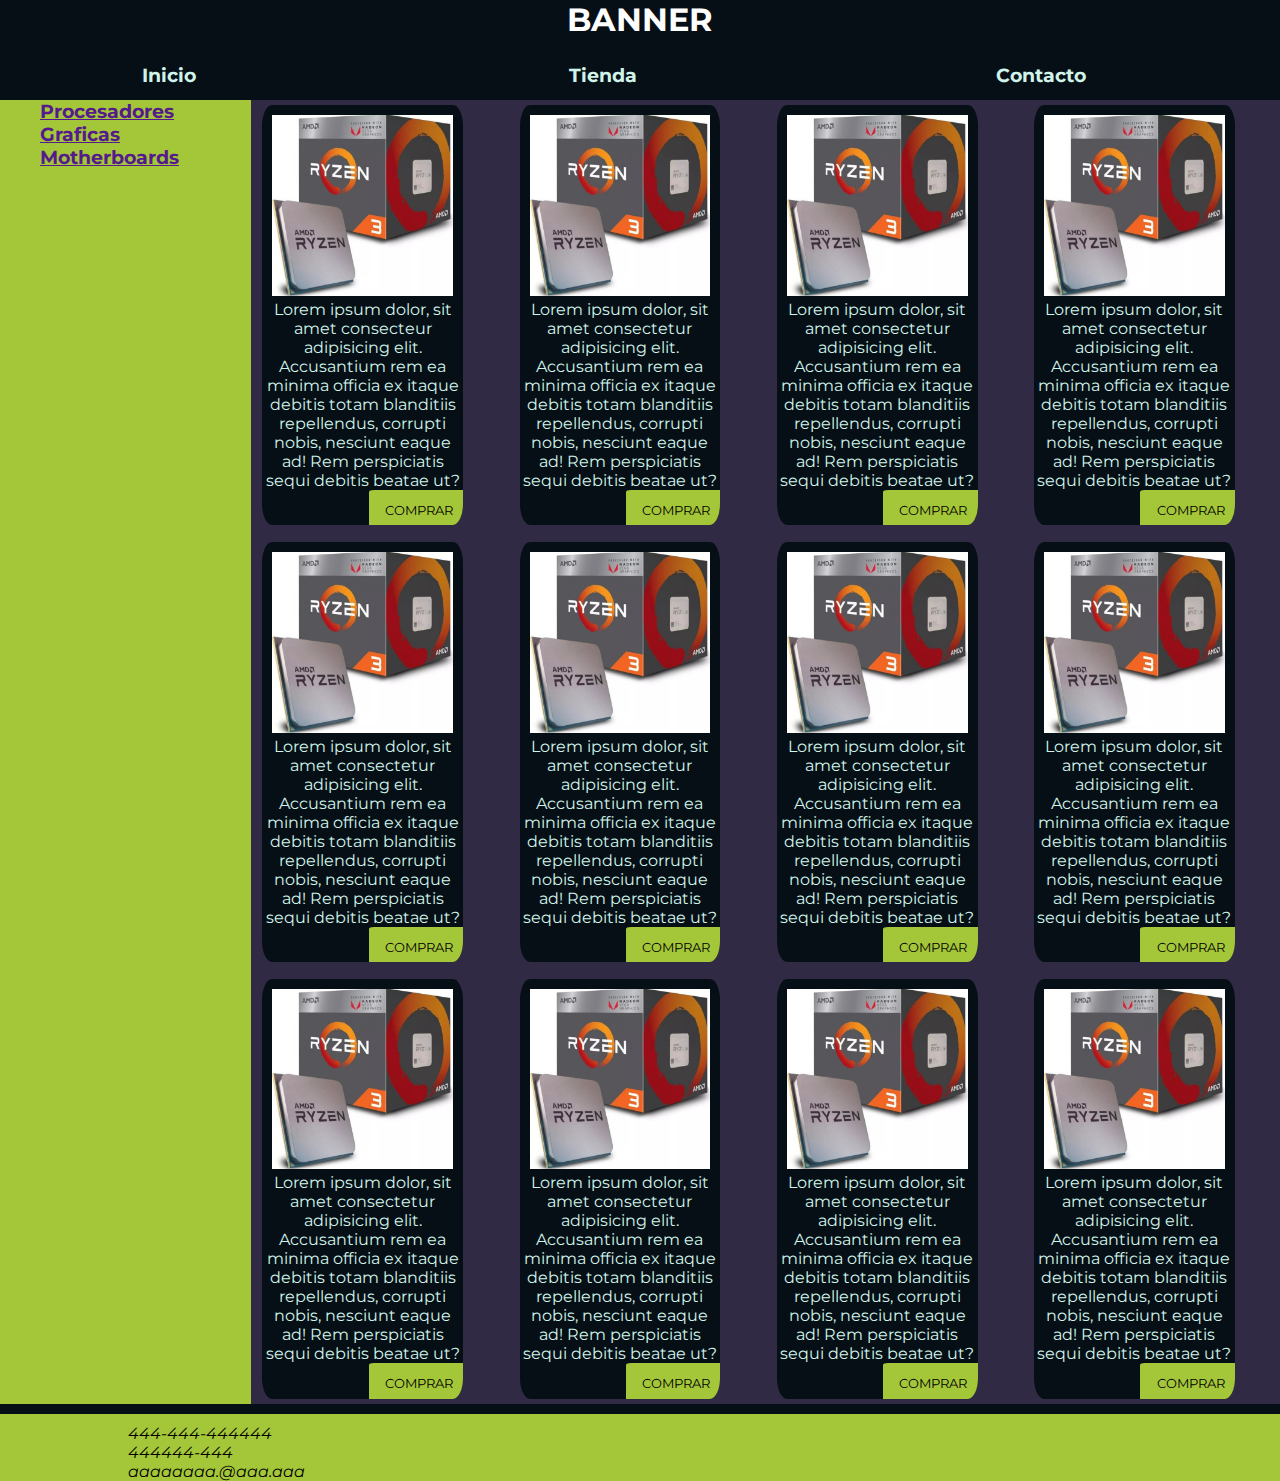
==== commit 0a1e952a: "update" ====
--- a/html/carrito.html
+++ b/html/carrito.html
@@ -53,128 +53,128 @@
                 
             <card class="tarjetaProducto">
                 <div class="imagen">
-                <p><img src="/img/cpuTienda.jpg"></p>
-                </div>
-                <div class="descripcion">
-                    <p>Lorem ipsum dolor, sit amet consectetur adipisicing elit. Accusantium rem ea minima officia ex itaque debitis totam blanditiis repellendus, corrupti nobis, nesciunt eaque ad! Rem perspiciatis sequi debitis beatae ut?</p>
-                </div>
-                <div>
-                    <button class="botonAgregarCarro"><p>COMPRAR</p></button>
-                </div>
-            </card>
-            <card class="tarjetaProducto">
-                <div class="imagen">
-                <p><img src="/img/cpuTienda.jpg"></p>
-                </div>
-                <div class="descripcion">
-                    <p>Lorem ipsum dolor, sit amet consectetur adipisicing elit. Accusantium rem ea minima officia ex itaque debitis totam blanditiis repellendus, corrupti nobis, nesciunt eaque ad! Rem perspiciatis sequi debitis beatae ut?</p>
-                </div>
-                <div>
-                    <button class="botonAgregarCarro"><p>COMPRAR</p></button>
-                </div>
-            </card>
-            <card class="tarjetaProducto">
-                <div class="imagen">
-                <p><img src="/img/cpuTienda.jpg"></p>
-                </div>
-                <div class="descripcion">
-                    <p>Lorem ipsum dolor, sit amet consectetur adipisicing elit. Accusantium rem ea minima officia ex itaque debitis totam blanditiis repellendus, corrupti nobis, nesciunt eaque ad! Rem perspiciatis sequi debitis beatae ut?</p>
-                </div>
-                <div>
-                    <button class="botonAgregarCarro"><p>COMPRAR</p></button>
-                </div>
-            </card>
-            <card class="tarjetaProducto">
-                <div class="imagen">
-                <p><img src="/img/cpuTienda.jpg"></p>
-                </div>
-                <div class="descripcion">
-                    <p>Lorem ipsum dolor, sit amet consectetur adipisicing elit. Accusantium rem ea minima officia ex itaque debitis totam blanditiis repellendus, corrupti nobis, nesciunt eaque ad! Rem perspiciatis sequi debitis beatae ut?</p>
-                </div>
-                <div>
-                    <button class="botonAgregarCarro"><p>COMPRAR</p></button>
-                </div>
-            </card>
-            <card class="tarjetaProducto">
-                <div class="imagen">
-                <p><img src="/img/cpuTienda.jpg"></p>
-                </div>
-                <div class="descripcion">
-                    <p>Lorem ipsum dolor, sit amet consectetur adipisicing elit. Accusantium rem ea minima officia ex itaque debitis totam blanditiis repellendus, corrupti nobis, nesciunt eaque ad! Rem perspiciatis sequi debitis beatae ut?</p>
-                </div>
-                <div>
-                    <button class="botonAgregarCarro"><p>COMPRAR</p></button>
-                </div>
-            </card>
-            <card class="tarjetaProducto">
-                <div class="imagen">
-                <p><img src="/img/cpuTienda.jpg"></p>
-                </div>
-                <div class="descripcion">
-                    <p>Lorem ipsum dolor, sit amet consectetur adipisicing elit. Accusantium rem ea minima officia ex itaque debitis totam blanditiis repellendus, corrupti nobis, nesciunt eaque ad! Rem perspiciatis sequi debitis beatae ut?</p>
-                </div>
-                <div>
-                    <button class="botonAgregarCarro"><p>COMPRAR</p></button>
-                </div>
-            </card>
-            <card class="tarjetaProducto">
-                <div class="imagen">
-                <p><img src="/img/cpuTienda.jpg"></p>
-                </div>
-                <div class="descripcion">
-                    <p>Lorem ipsum dolor, sit amet consectetur adipisicing elit. Accusantium rem ea minima officia ex itaque debitis totam blanditiis repellendus, corrupti nobis, nesciunt eaque ad! Rem perspiciatis sequi debitis beatae ut?</p>
-                </div>
-                <div>
-                    <button class="botonAgregarCarro"><p>COMPRAR</p></button>
-                </div>
-            </card>
-            <card class="tarjetaProducto">
-                <div class="imagen">
-                <p><img src="/img/cpuTienda.jpg"></p>
-                </div>
-                <div class="descripcion">
-                    <p>Lorem ipsum dolor, sit amet consectetur adipisicing elit. Accusantium rem ea minima officia ex itaque debitis totam blanditiis repellendus, corrupti nobis, nesciunt eaque ad! Rem perspiciatis sequi debitis beatae ut?</p>
-                </div>
-                <div>
-                    <button class="botonAgregarCarro"><p>COMPRAR</p></button>
-                </div>
-            </card>
-            <card class="tarjetaProducto">
-                <div class="imagen">
-                <p><img src="/img/cpuTienda.jpg"></p>
-                </div>
-                <div class="descripcion">
-                    <p>Lorem ipsum dolor, sit amet consectetur adipisicing elit. Accusantium rem ea minima officia ex itaque debitis totam blanditiis repellendus, corrupti nobis, nesciunt eaque ad! Rem perspiciatis sequi debitis beatae ut?</p>
-                </div>
-                <div>
-                    <button class="botonAgregarCarro"><p>COMPRAR</p></button>
-                </div>
-            </card>
-            <card class="tarjetaProducto">
-                <div class="imagen">
-                <p><img src="/img/cpuTienda.jpg"></p>
-                </div>
-                <div class="descripcion">
-                    <p>Lorem ipsum dolor, sit amet consectetur adipisicing elit. Accusantium rem ea minima officia ex itaque debitis totam blanditiis repellendus, corrupti nobis, nesciunt eaque ad! Rem perspiciatis sequi debitis beatae ut?</p>
-                </div>
-                <div>
-                    <button class="botonAgregarCarro"><p>COMPRAR</p></button>
-                </div>
-            </card>
-            <card class="tarjetaProducto">
-                <div class="imagen">
-                <p><img src="/img/cpuTienda.jpg"></p>
-                </div>
-                <div class="descripcion">
-                    <p>Lorem ipsum dolor, sit amet consectetur adipisicing elit. Accusantium rem ea minima officia ex itaque debitis totam blanditiis repellendus, corrupti nobis, nesciunt eaque ad! Rem perspiciatis sequi debitis beatae ut?</p>
-                </div>
-                <div>
-                    <button class="botonAgregarCarro"><p>COMPRAR</p></button>
-                </div>
-            </card>
-            <card class="tarjetaProducto">
-                <div class="imagen">
-                <p><img src="/img/cpuTienda.jpg"></p>
+                <p><img src="../img/cpuTienda.jpg"></p>
+                </div>
+                <div class="descripcion">
+                    <p>Lorem ipsum dolor, sit amet consecteur adipisicing elit. Accusantium rem ea minima officia ex itaque debitis totam blanditiis repellendus, corrupti nobis, nesciunt eaque ad! Rem perspiciatis sequi debitis beatae ut?</p>
+                </div>
+                <div>
+                    <button class="botonAgregarCarro"><p>COMPRAR</p></button>
+                </div>
+            </card>
+            <card class="tarjetaProducto">
+                <div class="imagen">
+                <p><img src="../img/cpuTienda.jpg"></p>
+                </div>
+                <div class="descripcion">
+                    <p>Lorem ipsum dolor, sit amet consectetur adipisicing elit. Accusantium rem ea minima officia ex itaque debitis totam blanditiis repellendus, corrupti nobis, nesciunt eaque ad! Rem perspiciatis sequi debitis beatae ut?</p>
+                </div>
+                <div>
+                    <button class="botonAgregarCarro"><p>COMPRAR</p></button>
+                </div>
+            </card>
+            <card class="tarjetaProducto">
+                <div class="imagen">
+                    <p><img src="../img/cpuTienda.jpg"></p>
+                </div>
+                <div class="descripcion">
+                    <p>Lorem ipsum dolor, sit amet consectetur adipisicing elit. Accusantium rem ea minima officia ex itaque debitis totam blanditiis repellendus, corrupti nobis, nesciunt eaque ad! Rem perspiciatis sequi debitis beatae ut?</p>
+                </div>
+                <div>
+                    <button class="botonAgregarCarro"><p>COMPRAR</p></button>
+                </div>
+            </card>
+            <card class="tarjetaProducto">
+                <div class="imagen">
+                    <p><img src="../img/cpuTienda.jpg"></p>
+                </div>
+                <div class="descripcion">
+                    <p>Lorem ipsum dolor, sit amet consectetur adipisicing elit. Accusantium rem ea minima officia ex itaque debitis totam blanditiis repellendus, corrupti nobis, nesciunt eaque ad! Rem perspiciatis sequi debitis beatae ut?</p>
+                </div>
+                <div>
+                    <button class="botonAgregarCarro"><p>COMPRAR</p></button>
+                </div>
+            </card>
+            <card class="tarjetaProducto">
+                <div class="imagen">
+                    <p><img src="../img/cpuTienda.jpg"></p>
+                </div>
+                <div class="descripcion">
+                    <p>Lorem ipsum dolor, sit amet consectetur adipisicing elit. Accusantium rem ea minima officia ex itaque debitis totam blanditiis repellendus, corrupti nobis, nesciunt eaque ad! Rem perspiciatis sequi debitis beatae ut?</p>
+                </div>
+                <div>
+                    <button class="botonAgregarCarro"><p>COMPRAR</p></button>
+                </div>
+            </card>
+            <card class="tarjetaProducto">
+                <div class="imagen">
+                    <p><img src="../img/cpuTienda.jpg"></p>
+                </div>
+                <div class="descripcion">
+                    <p>Lorem ipsum dolor, sit amet consectetur adipisicing elit. Accusantium rem ea minima officia ex itaque debitis totam blanditiis repellendus, corrupti nobis, nesciunt eaque ad! Rem perspiciatis sequi debitis beatae ut?</p>
+                </div>
+                <div>
+                    <button class="botonAgregarCarro"><p>COMPRAR</p></button>
+                </div>
+            </card>
+            <card class="tarjetaProducto">
+                <div class="imagen">
+                    <p><img src="../img/cpuTienda.jpg"></p>
+                </div>
+                <div class="descripcion">
+                    <p>Lorem ipsum dolor, sit amet consectetur adipisicing elit. Accusantium rem ea minima officia ex itaque debitis totam blanditiis repellendus, corrupti nobis, nesciunt eaque ad! Rem perspiciatis sequi debitis beatae ut?</p>
+                </div>
+                <div>
+                    <button class="botonAgregarCarro"><p>COMPRAR</p></button>
+                </div>
+            </card>
+            <card class="tarjetaProducto">
+                <div class="imagen">
+                    <p><img src="../img/cpuTienda.jpg"></p>
+                </div>
+                <div class="descripcion">
+                    <p>Lorem ipsum dolor, sit amet consectetur adipisicing elit. Accusantium rem ea minima officia ex itaque debitis totam blanditiis repellendus, corrupti nobis, nesciunt eaque ad! Rem perspiciatis sequi debitis beatae ut?</p>
+                </div>
+                <div>
+                    <button class="botonAgregarCarro"><p>COMPRAR</p></button>
+                </div>
+            </card>
+            <card class="tarjetaProducto">
+                <div class="imagen">
+                    <p><img src="../img/cpuTienda.jpg"></p>
+                </div>
+                <div class="descripcion">
+                    <p>Lorem ipsum dolor, sit amet consectetur adipisicing elit. Accusantium rem ea minima officia ex itaque debitis totam blanditiis repellendus, corrupti nobis, nesciunt eaque ad! Rem perspiciatis sequi debitis beatae ut?</p>
+                </div>
+                <div>
+                    <button class="botonAgregarCarro"><p>COMPRAR</p></button>
+                </div>
+            </card>
+            <card class="tarjetaProducto">
+                <div class="imagen">
+                    <p><img src="../img/cpuTienda.jpg"></p>
+                </div>
+                <div class="descripcion">
+                    <p>Lorem ipsum dolor, sit amet consectetur adipisicing elit. Accusantium rem ea minima officia ex itaque debitis totam blanditiis repellendus, corrupti nobis, nesciunt eaque ad! Rem perspiciatis sequi debitis beatae ut?</p>
+                </div>
+                <div>
+                    <button class="botonAgregarCarro"><p>COMPRAR</p></button>
+                </div>
+            </card>
+            <card class="tarjetaProducto">
+                <div class="imagen">
+                    <p><img src="../img/cpuTienda.jpg"></p>
+                </div>
+                <div class="descripcion">
+                    <p>Lorem ipsum dolor, sit amet consectetur adipisicing elit. Accusantium rem ea minima officia ex itaque debitis totam blanditiis repellendus, corrupti nobis, nesciunt eaque ad! Rem perspiciatis sequi debitis beatae ut?</p>
+                </div>
+                <div>
+                    <button class="botonAgregarCarro"><p>COMPRAR</p></button>
+                </div>
+            </card>
+            <card class="tarjetaProducto">
+                <div class="imagen">
+                    <p><img src="../img/cpuTienda.jpg"></p>
                 </div>
                 <div class="descripcion">
                     <p>Lorem ipsum dolor, sit amet consectetur adipisicing elit. Accusantium rem ea minima officia ex itaque debitis totam blanditiis repellendus, corrupti nobis, nesciunt eaque ad! Rem perspiciatis sequi debitis beatae ut?</p>
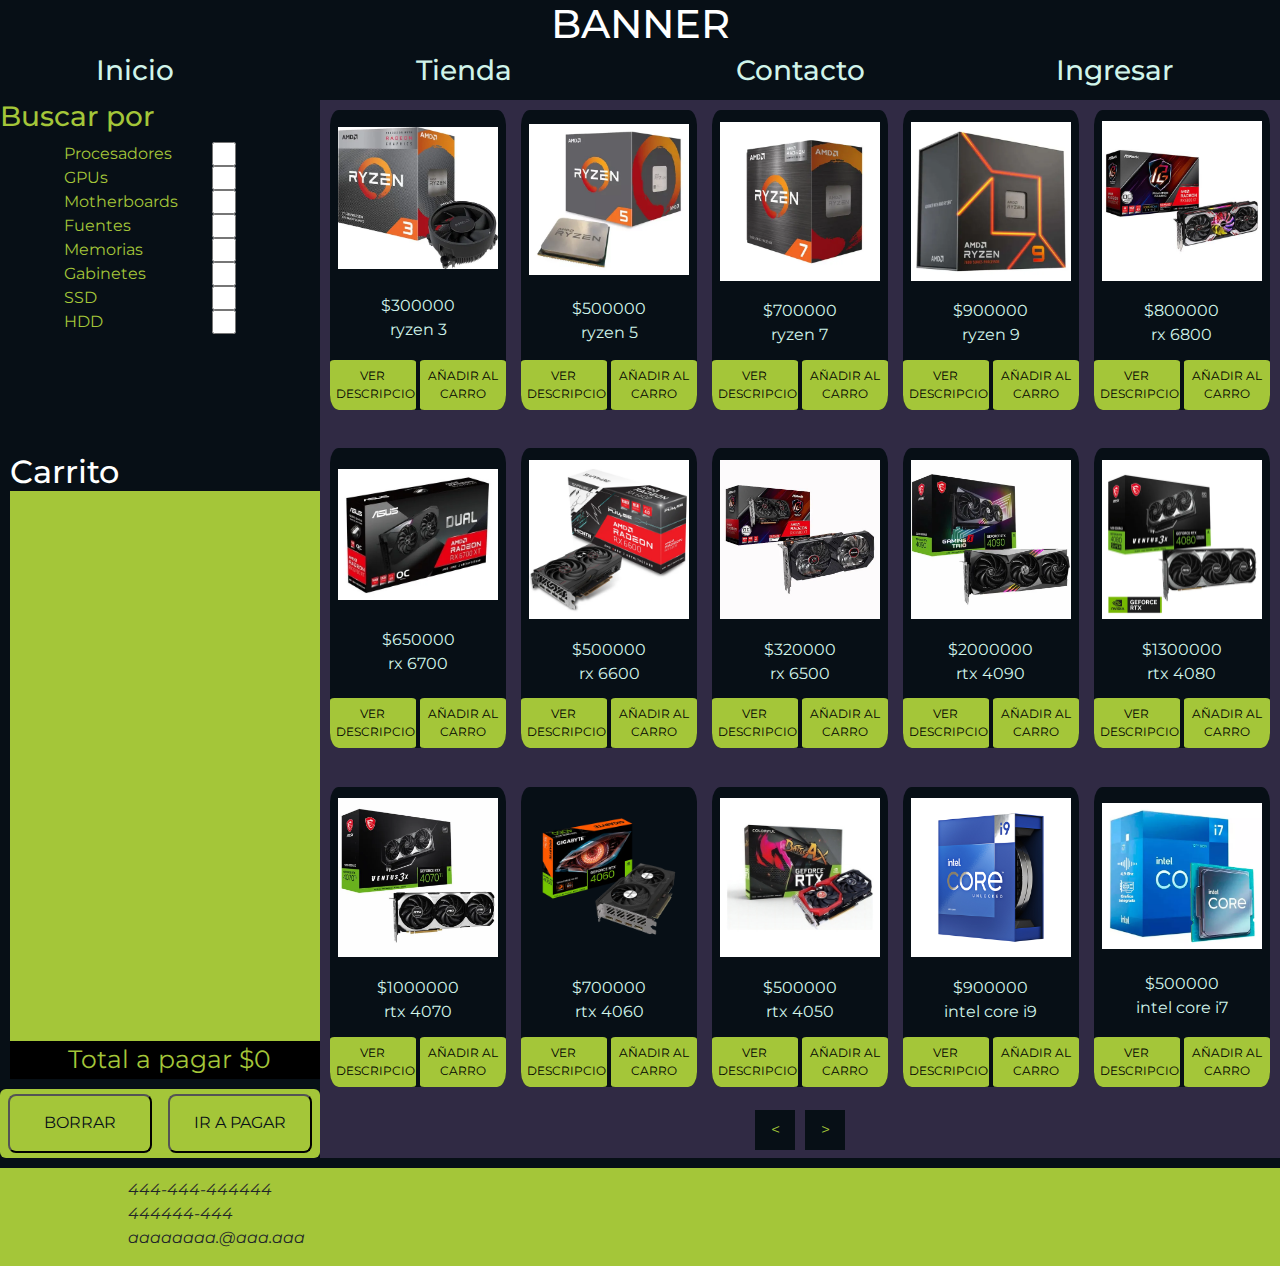
==== commit df24e0f4: "Creacion de carrito y tienda dinamica" ====
--- a/html/carrito.html
+++ b/html/carrito.html
@@ -3,15 +3,19 @@
 <head>
     <meta charset="UTF-8">
     <meta name="viewport" content="width=device-width, initial-scale=1.0">
-    <title>Document</title>
+    <title>TiendaTech</title>
     <!--GoogleFonts-->
     <link rel="preconnect" href="https://fonts.googleapis.com">
     <link rel="preconnect" href="https://fonts.gstatic.com" crossorigin>
     <link href="https://fonts.googleapis.com/css2?family=Montserrat:ital,wght@0,100..900;1,100..900&family=Poppins:ital,wght@0,100;0,200;0,300;0,400;0,500;0,600;0,700;0,800;0,900;1,100;1,200;1,300;1,400;1,500;1,600;1,700;1,800;1,900&display=swap" rel="stylesheet"><!--Mis estilos-->
     <!--FontAwesome-->
     <link rel="stylesheet" href="https://cdnjs.cloudflare.com/ajax/libs/font-awesome/6.6.0/css/all.css" integrity="sha512-8BU3emz11z9iF75b10oPjjpamM4Mz23yQFQymbtwyPN3mNWHxpgeqyrYnkIUP6A8KyAj5k2p3MiYLtYqew7gIw==" crossorigin="anonymous" referrerpolicy="no-referrer" />
+    <!--Bootstrap-->
+    <link rel="stylesheet" href="https://cdn.jsdelivr.net/npm/bootstrap@5.2.3/dist/css/bootstrap.min.css">
     <!--Mi estilo-->
     <link rel="stylesheet" href="../css/style.css">
+    
+
 </head>
 <body>
     <header>
@@ -28,161 +32,76 @@
             <div>
                 <h3><a href="contacto.html">Contacto</a></h3>
             </div>
+            <div>
+                <h3 id="login"><a>Ingresar</a></h3>
+            </div>
         </nav>
     </header>
-    <main>
+    <main id="mainTienda">
+        
         <section id="categoriasPH">
-
-            <ul>
-                <li><h3><a href="">Procesadores</a></h3></li>
-                <li><h3><a href="">Graficas</a></h3></li>
-                <li><h3><a href="">Motherboards</a></h3></li>
-            </ul>
-
-        </section>
-        <section id="tienda">
-            <section id="categoriasPC">
-
-                <ul>
-                    <li><h3><a href="">Procesadores</a></h3></li>
-                    <li><h3><a href="">Graficas</a></h3></li>
-                    <li><h3><a href="">Motherboards</a></h3></li>
-                </ul>
-
+                <form>
+                    <h3>Buscar por</h3>
+                    <div>
+                        <label for="verProcesadores">Procesadores</label>
+                        <input type="checkbox" id="procesador" name="categoriasCheckbox" value="verProcesadores">
+                    </div>
+                    <div>
+                        <label for="verGraficas">GPUs</label>
+                        <input type="checkbox" id="gpu" name="categoriasCheckbox" value="verGraficas">
+                    </div>
+                    <div>
+                        <label for="verMotherboards">Motherboards</label>
+                        <input type="checkbox" id="motherboard" name="categoriasCheckbox" value="verMotherboards">
+                    </div>
+                    <div>
+                        <label for="verFuentes">Fuentes</label>
+                        <input type="checkbox" id="fuente" name="categoriasCheckbox" value="verFuentes">
+                    </div>
+                    <div>
+                        <label for="verMemorias">Memorias</label>
+                        <input type="checkbox" id="memoria" name="categoriasCheckbox" value="verMemorias">
+                    </div>
+                    <div>
+                        <label for="verGabinetes">Gabinetes</label>
+                        <input type="checkbox" id="gabinete" name="categoriasCheckbox" value="verGabinetes">
+                    </div>
+                    <div>
+                        <label for="verSSD">SSD</label>
+                        <input type="checkbox" id="SSD" name="categoriasCheckbox" value="verSSD">
+                    </div>
+                    <div>
+                        <label for="verHDD">HDD</label>
+                        <input type="checkbox" id="HDD" name="categoriasCheckbox" value="verHDD">
+                    </div>
+                </form>
+         </section>
+        <div id="contenedorTienda">
+            <section id="tienda">
+                <!-- Aca irian los productos agregados por javascript -->
+        
             </section>
-                
-            <card class="tarjetaProducto">
-                <div class="imagen">
-                <p><img src="../img/cpuTienda.jpg"></p>
+            <div id="divicionBotonPagina">
+                <button id="botonPaginaAnterior"> < </button>
+                <button id="botonPaginaSiguiente"> > </button>
+            </div>
+        </div>
+        
+        <section id="carrito">
+            <div id="bloqueCarro">
+                <div>
+                    <h2>Carrito</h2>
+                    <ul class="elementosCarro">
+                    </ul>
+                    <p id="totalCarro">
+                        Total a pagar $0
+                    </p>
                 </div>
-                <div class="descripcion">
-                    <p>Lorem ipsum dolor, sit amet consecteur adipisicing elit. Accusantium rem ea minima officia ex itaque debitis totam blanditiis repellendus, corrupti nobis, nesciunt eaque ad! Rem perspiciatis sequi debitis beatae ut?</p>
-                </div>
-                <div>
-                    <button class="botonAgregarCarro"><p>COMPRAR</p></button>
-                </div>
-            </card>
-            <card class="tarjetaProducto">
-                <div class="imagen">
-                <p><img src="../img/cpuTienda.jpg"></p>
-                </div>
-                <div class="descripcion">
-                    <p>Lorem ipsum dolor, sit amet consectetur adipisicing elit. Accusantium rem ea minima officia ex itaque debitis totam blanditiis repellendus, corrupti nobis, nesciunt eaque ad! Rem perspiciatis sequi debitis beatae ut?</p>
-                </div>
-                <div>
-                    <button class="botonAgregarCarro"><p>COMPRAR</p></button>
-                </div>
-            </card>
-            <card class="tarjetaProducto">
-                <div class="imagen">
-                    <p><img src="../img/cpuTienda.jpg"></p>
-                </div>
-                <div class="descripcion">
-                    <p>Lorem ipsum dolor, sit amet consectetur adipisicing elit. Accusantium rem ea minima officia ex itaque debitis totam blanditiis repellendus, corrupti nobis, nesciunt eaque ad! Rem perspiciatis sequi debitis beatae ut?</p>
-                </div>
-                <div>
-                    <button class="botonAgregarCarro"><p>COMPRAR</p></button>
-                </div>
-            </card>
-            <card class="tarjetaProducto">
-                <div class="imagen">
-                    <p><img src="../img/cpuTienda.jpg"></p>
-                </div>
-                <div class="descripcion">
-                    <p>Lorem ipsum dolor, sit amet consectetur adipisicing elit. Accusantium rem ea minima officia ex itaque debitis totam blanditiis repellendus, corrupti nobis, nesciunt eaque ad! Rem perspiciatis sequi debitis beatae ut?</p>
-                </div>
-                <div>
-                    <button class="botonAgregarCarro"><p>COMPRAR</p></button>
-                </div>
-            </card>
-            <card class="tarjetaProducto">
-                <div class="imagen">
-                    <p><img src="../img/cpuTienda.jpg"></p>
-                </div>
-                <div class="descripcion">
-                    <p>Lorem ipsum dolor, sit amet consectetur adipisicing elit. Accusantium rem ea minima officia ex itaque debitis totam blanditiis repellendus, corrupti nobis, nesciunt eaque ad! Rem perspiciatis sequi debitis beatae ut?</p>
-                </div>
-                <div>
-                    <button class="botonAgregarCarro"><p>COMPRAR</p></button>
-                </div>
-            </card>
-            <card class="tarjetaProducto">
-                <div class="imagen">
-                    <p><img src="../img/cpuTienda.jpg"></p>
-                </div>
-                <div class="descripcion">
-                    <p>Lorem ipsum dolor, sit amet consectetur adipisicing elit. Accusantium rem ea minima officia ex itaque debitis totam blanditiis repellendus, corrupti nobis, nesciunt eaque ad! Rem perspiciatis sequi debitis beatae ut?</p>
-                </div>
-                <div>
-                    <button class="botonAgregarCarro"><p>COMPRAR</p></button>
-                </div>
-            </card>
-            <card class="tarjetaProducto">
-                <div class="imagen">
-                    <p><img src="../img/cpuTienda.jpg"></p>
-                </div>
-                <div class="descripcion">
-                    <p>Lorem ipsum dolor, sit amet consectetur adipisicing elit. Accusantium rem ea minima officia ex itaque debitis totam blanditiis repellendus, corrupti nobis, nesciunt eaque ad! Rem perspiciatis sequi debitis beatae ut?</p>
-                </div>
-                <div>
-                    <button class="botonAgregarCarro"><p>COMPRAR</p></button>
-                </div>
-            </card>
-            <card class="tarjetaProducto">
-                <div class="imagen">
-                    <p><img src="../img/cpuTienda.jpg"></p>
-                </div>
-                <div class="descripcion">
-                    <p>Lorem ipsum dolor, sit amet consectetur adipisicing elit. Accusantium rem ea minima officia ex itaque debitis totam blanditiis repellendus, corrupti nobis, nesciunt eaque ad! Rem perspiciatis sequi debitis beatae ut?</p>
-                </div>
-                <div>
-                    <button class="botonAgregarCarro"><p>COMPRAR</p></button>
-                </div>
-            </card>
-            <card class="tarjetaProducto">
-                <div class="imagen">
-                    <p><img src="../img/cpuTienda.jpg"></p>
-                </div>
-                <div class="descripcion">
-                    <p>Lorem ipsum dolor, sit amet consectetur adipisicing elit. Accusantium rem ea minima officia ex itaque debitis totam blanditiis repellendus, corrupti nobis, nesciunt eaque ad! Rem perspiciatis sequi debitis beatae ut?</p>
-                </div>
-                <div>
-                    <button class="botonAgregarCarro"><p>COMPRAR</p></button>
-                </div>
-            </card>
-            <card class="tarjetaProducto">
-                <div class="imagen">
-                    <p><img src="../img/cpuTienda.jpg"></p>
-                </div>
-                <div class="descripcion">
-                    <p>Lorem ipsum dolor, sit amet consectetur adipisicing elit. Accusantium rem ea minima officia ex itaque debitis totam blanditiis repellendus, corrupti nobis, nesciunt eaque ad! Rem perspiciatis sequi debitis beatae ut?</p>
-                </div>
-                <div>
-                    <button class="botonAgregarCarro"><p>COMPRAR</p></button>
-                </div>
-            </card>
-            <card class="tarjetaProducto">
-                <div class="imagen">
-                    <p><img src="../img/cpuTienda.jpg"></p>
-                </div>
-                <div class="descripcion">
-                    <p>Lorem ipsum dolor, sit amet consectetur adipisicing elit. Accusantium rem ea minima officia ex itaque debitis totam blanditiis repellendus, corrupti nobis, nesciunt eaque ad! Rem perspiciatis sequi debitis beatae ut?</p>
-                </div>
-                <div>
-                    <button class="botonAgregarCarro"><p>COMPRAR</p></button>
-                </div>
-            </card>
-            <card class="tarjetaProducto">
-                <div class="imagen">
-                    <p><img src="../img/cpuTienda.jpg"></p>
-                </div>
-                <div class="descripcion">
-                    <p>Lorem ipsum dolor, sit amet consectetur adipisicing elit. Accusantium rem ea minima officia ex itaque debitis totam blanditiis repellendus, corrupti nobis, nesciunt eaque ad! Rem perspiciatis sequi debitis beatae ut?</p>
-                </div>
-                <div>
-                    <button class="botonAgregarCarro"><p>COMPRAR</p></button>
-                </div>
-            </card> 
+            </div>
+            <div id="botonesCarro">
+                <button id="botonBorrar"><p>BORRAR</p></button>
+                <button id="botonPagar"><p>IR A PAGAR</p></button>
+            </div>
             
         </section>
         
@@ -198,5 +117,7 @@
         </ul>
         
     </footer>
+    <script src="../scriptsTienda.js"></script>
+    <script src="https://cdn.jsdelivr.net/npm/bootstrap@5.2.3/dist/js/bootstrap.bundle.min.js"></script>
 </body>
 </html>--- a/css/style.css
+++ b/css/style.css
@@ -11,8 +11,123 @@
     margin: 0;
     width: 100%;
     overflow-x: hidden;
-    font-family:Montserrat;
-}
+    font-family:Montserrat !important;
+}
+*::-webkit-scrollbar {
+    width: 16px;
+  }
+
+*::-webkit-scrollbar-track {
+    background: #000000;
+}
+
+*::-webkit-scrollbar-thumb {
+    background-color: #5aa054;
+    border-radius: 5px;
+    border: 3px solid #000000;
+}
+/*Login*/
+
+#login{
+    color: white;
+}
+
+/*Carrito de Compras*/
+
+#carritoCompras{
+    background-color: #070f16;
+    color: white;
+}
+
+.elementosCarro{
+    text-decoration:solid !important;
+    list-style-type: disc;
+}
+.elementosCarro li::before{
+    content:"·";
+}
+
+#carrito{
+    background-color: var(--colorsecundario);
+    color: #000000;
+    grid-row: span 2 ;
+    display: grid;
+    height: 705px;
+    grid-template-columns: 1fr 1fr;
+    grid-template-rows: 1fr 1fr 1fr 1fr 1fr 1fr 1fr 1fr 1fr ;
+}
+#carrito div{
+    background-color: var(--colorterceario);
+}
+#carrito div ul{
+    margin: 0%;
+    padding: 0%;
+    overflow-y: scroll;
+    height: 550.3px;
+}
+#carrito div li{
+    font-size: larger;
+    text-align: center;
+}
+#carrito div h2{
+    margin: 0%;
+}
+#carrito h2{
+    width: 100%;
+    background-color: var(--colorsecundario);
+    color: white;
+    width: 100%;
+}
+#bloqueCarro{
+    margin-left: 3%;
+    grid-row: span 8;
+    grid-column: span 2;
+}
+#bloqueCarro div{
+    display: flex;
+    height: 100%;
+    flex-direction: column;
+}
+#totalCarro{
+    margin: 0%;
+    padding: 0%;
+    background-color: #000000;
+    color: var(--colorterceario);
+    font-size: 25px;
+    text-align: center;
+}
+
+#botonesCarro{
+    margin-top: 10px;
+    border-radius: 6px;
+    display: flex;
+    flex-wrap: nowrap;
+    background-color: var(--colorsecundario);
+    grid-column: span 2;
+    justify-content: space-around;
+    padding-bottom: 5px;
+    padding-top: 5px;
+}
+#botonBorrar{
+    background-color: var(--colorterceario);
+    color: var(--colorsecundario);
+    width: 45%;
+    border-radius: 8px;
+}
+#botonBorrar p{
+    margin: 0%;
+}
+#botonPagar{
+    background-color: var(--colorterceario);
+    color: var(--colorsecundario);
+    width: 45%;
+    border-radius: 8px;
+}
+#botonPagar p{
+    margin: 0%;
+}
+
+
 /*Estilos inicio*/
 
 #introTiendabackground{
@@ -59,6 +174,12 @@
 
 /**/
 
+#mainTienda{
+    display: grid;
+    grid-template-columns: 1fr 1fr 1fr 1fr;
+    grid-template-rows: 1fr 1fr 1fr;
+}
+
 body{
     background-color: var(--colorprimario);
 }
@@ -67,6 +188,7 @@
     height: 50px;
     color: white;
     text-align: center;
+    overflow: hidden;
 }
 #formularioContacto{
     margin-left: 30%;
@@ -86,9 +208,10 @@
 
 #menu div{
     justify-content: center;
+    width: 20%;
 }
 #menu div h3 a {
-    margin-left: 33.3333%;
+    margin-left: 25%;
     width: auto;
     height: auto;
     text-decoration: none;
@@ -98,60 +221,140 @@
     transition-duration: 400ms;
     color: #B8B42D;
 }
+#contenedorTienda{
+    grid-column: span 3;
+    grid-row: span 3;
+}
 
 #tienda {
     background-color: var(--colorprimario);
+    height: 1000px;
     display: grid;
+    margin-left: 1%;
+    margin-right: 1%;
+    width: 98%;
+    margin-top: 10px;
     grid-template-columns: 1fr 1fr 1fr 1fr 1fr;
     grid-template-rows: 1fr 1fr 1fr;
-    gap: 0.5%;
-}
+    gap: 1.5%;
+    justify-content: space-around;
+    overflow-y: hidden;
+}
+#divicionBotonPagina{
+    display: flex;
+    justify-content: center;
+    gap: 10px;
+}
+#botonPaginaAnterior{
+    background-color: var(--colorsecundario);
+    color: var(--colorterceario);
+    border: 0px;
+    width: 40px;
+    height: 40px;
+}
+#botonPaginaSiguiente{
+    background-color: var(--colorsecundario);
+    color: var(--colorterceario);
+    border: 0px;
+    width: 40px;
+    height: 40px;
+}
+
 #categoriasPC{
     grid-row: span 3;
+    display: block;
     width: auto;
     height: auto;
     background-color: var(--colorterceario);
 }
+
+#categoriasPC ul{
+    padding-left: 5%;
+    padding-right: 5%;
+}
+
+#categoriasPC ul li h3 a{
+    text-decoration: none;
+}
+
 .tarjetaProducto{
-    margin: 2%;
-    width: 80%;
-    height: auto;
+    display: flex;
+    flex-direction: column;
+    height: 300px;
     background-color:var(--colorsecundario);
-
     border-radius: 5%;
     border-color: var(--colorsecundario);
+    position: relative;
     overflow-y: hidden;
-
+    transform-origin: center center;
+    transition: 0.3s;
 }
 .tarjetaProducto div{
-    height: fit-content;
     overflow-y: hidden;
-}
-.tarjetaProducto .imagen{
+    margin-top: auto;
+}
+
+.tarjetaProducto .imagen p img{
+    max-height: 180px;
     width: 90%;
     margin: 5%;
     margin-bottom: 0px;
 }
+
 .tarjetaProducto .descripcion{
     height: fit-content;
-    
-    
 }
 .tarjetaProducto .descripcion p{
     margin: 0;
     text-align: center;
     color:#D0F4EA;
     
+}
+
+.tarjetaProductoCompleta{
+    transform: scale(2);
+    width: 20%;
+    height: fit-content;
+    position:fixed;
+    margin-left: 15%;
+    margin-top: 8.5%;
+    transition: 0.3s;
+    z-index: 10;
     
 }
-.botonAgregarCarro{
-    margin-left: 53%;
+.botonesTarjetaProducto{
+    display: flex;
+    flex-direction:row;
+    justify-content: center;
+    gap: 2%;
+}
+.botonAmpliarCarta{
+    margin-top: 10px;
     color: #000000;
     background-color: var(--colorterceario);
     border: 0px;
+    font-size: 12px;
     border-radius: 5%;
     width: 50%;
-    height: 40px;
+    height: 50px;
+}
+.botonAgregarCarro:hover{
+    background-color:#B8B42D;
+    transition: all 1.5 ease;
+}
+.botonAmpliarCarta:hover{
+    background-color:#B8B42D;
+    transition: all 1.5 ease;
+}
+.botonAgregarCarro{
+    margin-top: 10px;
+    color: #000000;
+    background-color: var(--colorterceario);
+    border: 0px;
+    font-size: 12px;
+    border-radius: 5%;
+    width: 50%;
+    height: 50px;
     
 }
 #zonaReseñas{
@@ -163,23 +366,21 @@
     background-color: var(--colorsecundario);
     
 }
-.tarjetaOpinion{
-    margin-top: 5%;
-    margin-left: 5%;
+#formContacto{
+    margin-top: 40px;
+    margin-left: 30%;
     margin-bottom: 5%;
-    width: 90%;
-    background-color: #1C3D5A;
-    color: white;
-    border-radius: 2%;
-    font-size: small;
-    border: 1px solid rgba(0, 0, 0, 0.473);
-}
-#formContacto{
-    margin-top: 100px;
-    margin-left: 30%;
-    margin-bottom: 33%;
     width: 40%;
     background-color: var(--colorterceario);
+}
+#formContacto form button{
+    background-color: var(--colorsecundario);
+    color: white;
+    border: 2px solid var(--colorsecundario);
+}
+#formContacto form button :hover{
+    background-color: var(--colorterceario);
+    color: white;
 }
 footer{
     background-color: var(--colorterceario);
@@ -197,29 +398,76 @@
     justify-content: space-around;
 }
 .datosPHfooter{
-    display: none;
+    /*display: none;*/
     margin: 0%;
 }
 #categoriasPH{
     margin: 0%;
-    display: none;
+    /*display: none;*/
     width: 100%;
     height: fit-content;
     justify-items: center;
     width: auto;
     height: auto;
-    background-color: var(--colorterceario);
-}
-
-#categoriasPH ul{
+    background-color: var(--colorsecundario);
+}
+
+#categoriasPH form{
     padding: 0%;
     margin: 0%;
+    text-align: left;
+    height: 100%;
+    display: flex;
+    flex-direction: column;
+}
+
+#categoriasPH form h3{
+    text-decoration: none;
+    color: #A4C639;
+}
+#categoriasPH form div{
+    display: flex;
+    justify-content:center;
+}
+#categoriasPH form div input{
+    text-decoration: none;
+    color: #A4C639;
+    width: 20%;
+}
+#categoriasPH form div label{
+    width: 40%;
+    text-decoration: none;
+    color: #A4C639;
+}
+
+#reseñas{
+    margin-top: 20px;
+    display: grid;
+    width: 100%;
+    grid-template-columns: 1fr 1fr 1fr 1fr;
+    grid-template-rows: 1fr 1fr;
+    padding: 1%;
+}
+#reseñas card{
+    background-color: rgba(0, 0, 0, 0.500);
+    color: white;
+    border-radius: 10%;
     text-align: center;
-}
-
-#categoriasPH ul li h3 a{
-    text-decoration: none;
-}
+    width: 70%;
+    margin: 10%;
+
+}
+
+#reseñas card img{
+    width: 80%;
+    padding: 10%;
+}
+
+/* modificaciones al bootstrap*/
+
+
+
+/*Media querys*/
 
 @media (max-width: 1444px) {
     /*footer*/
@@ -255,7 +503,7 @@
     }
 }
 
-@media (max-width: 1000px) {
+@media (max-width: 1024px) {
     /*Contacto*/
     #formContacto{
         margin-left: 10%;
@@ -319,11 +567,27 @@
         height: auto;
     }
     /*Tienda*/
+    #mainTienda{
+        display: flex;
+        flex-direction: column;
+    }
+    #contenedorTienda{
+        height: fit-content;
+    }
     #tienda{
-        grid-template-rows: repeat(12, 1fr);
-        grid-template-columns: 1fr;
+        display: flex;
+        flex-direction: column;
+        height: fit-content;
+        gap: 15px;
         justify-content: space-between;
         justify-items: center;
+        margin-bottom: 10px;
+    }
+    #bloqueCarro{
+        margin: 0%;
+    }
+    #totalCarro{
+        height: 50px;
     }
     #tarjetaProducto{
         margin: 0%;
@@ -360,5 +624,12 @@
     #mainContacto{
         height: 100%;
     }
+    #reseñas{
+        display: grid;
+        width: 100%;
+        grid-template-columns: 1fr 1fr;
+        grid-template-rows: 1fr 1fr 1fr 1fr;
+        padding: 1%;
+    }
 
 }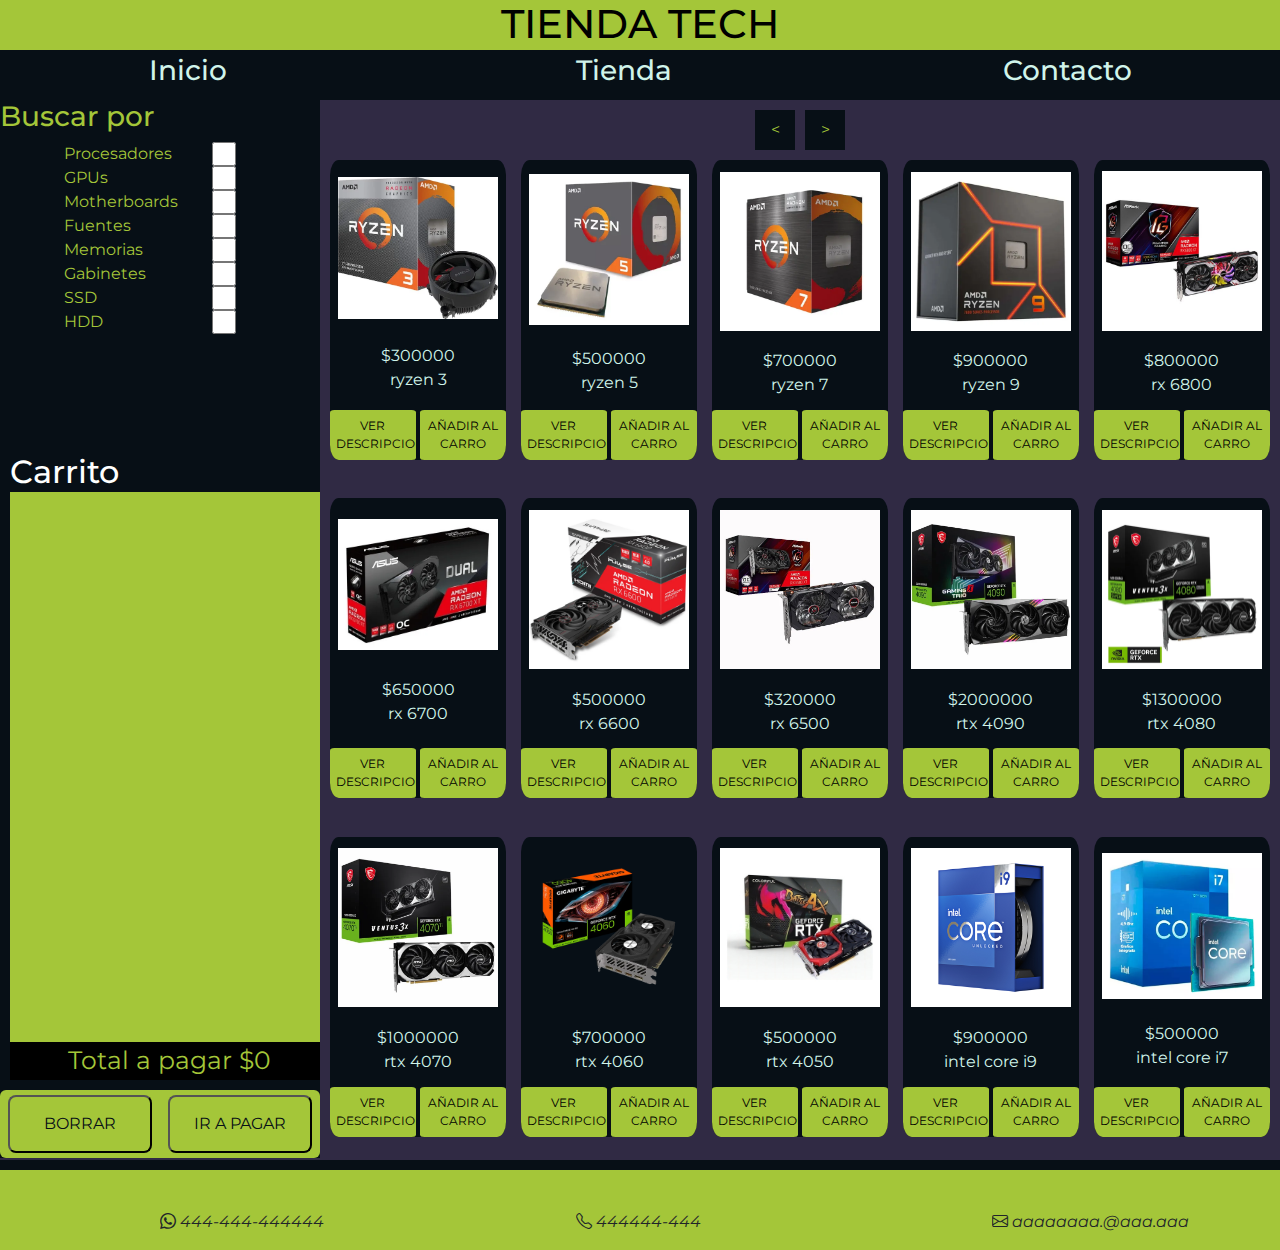
==== commit 8f61b1bd: "update" ====
--- a/html/carrito.html
+++ b/html/carrito.html
@@ -4,6 +4,8 @@
     <meta charset="UTF-8">
     <meta name="viewport" content="width=device-width, initial-scale=1.0">
     <title>TiendaTech</title>
+    <meta name="description" content="Descubre los mejores precios en productos gamer en esta tienda!!!">
+    <meta name="keywords" content="GPU, CPU, graficas gamer, cpu gamer, SSD, ssd, disco duro, amd, nvidia, intel">
     <!--GoogleFonts-->
     <link rel="preconnect" href="https://fonts.googleapis.com">
     <link rel="preconnect" href="https://fonts.gstatic.com" crossorigin>
@@ -12,6 +14,7 @@
     <link rel="stylesheet" href="https://cdnjs.cloudflare.com/ajax/libs/font-awesome/6.6.0/css/all.css" integrity="sha512-8BU3emz11z9iF75b10oPjjpamM4Mz23yQFQymbtwyPN3mNWHxpgeqyrYnkIUP6A8KyAj5k2p3MiYLtYqew7gIw==" crossorigin="anonymous" referrerpolicy="no-referrer" />
     <!--Bootstrap-->
     <link rel="stylesheet" href="https://cdn.jsdelivr.net/npm/bootstrap@5.2.3/dist/css/bootstrap.min.css">
+    <link href="https://cdn.jsdelivr.net/npm/bootstrap-icons/font/bootstrap-icons.css" rel="stylesheet">
     <!--Mi estilo-->
     <link rel="stylesheet" href="../css/style.css">
     
@@ -20,7 +23,7 @@
 <body>
     <header>
         <nav id="banner">
-            <h1>BANNER</h1>
+            <h1>TIENDA TECH</h1>
         </nav>
         <nav id="menu">
             <div>
@@ -31,9 +34,6 @@
             </div>
             <div>
                 <h3><a href="contacto.html">Contacto</a></h3>
-            </div>
-            <div>
-                <h3 id="login"><a>Ingresar</a></h3>
             </div>
         </nav>
     </header>
@@ -77,14 +77,16 @@
                 </form>
          </section>
         <div id="contenedorTienda">
+
+            <div id="divicionBotonPagina">
+                <button disabled id="botonPaginaAnterior" > < </button>
+                <button id="botonPaginaSiguiente"> > </button>
+            </div>
             <section id="tienda">
                 <!-- Aca irian los productos agregados por javascript -->
         
             </section>
-            <div id="divicionBotonPagina">
-                <button id="botonPaginaAnterior"> < </button>
-                <button id="botonPaginaSiguiente"> > </button>
-            </div>
+            
         </div>
         
         <section id="carrito">
@@ -107,13 +109,13 @@
         
     </main>
     <footer>
-        <div class="separadorNegro">
+        <div class="separadorNegro" >
 
         </div>
         <ul>
-            <li><i class="fa-brands fa-whatsapp"> 444-444-444444</i></li>
-            <li><i class="fa-solid fa-phone">444444-444</i> </li>
-            <li><i class="fa-solid fa-envelope">aaaaaaaa.@aaa.aaa</i></li>
+            <li><i class="bi bi-whatsapp"> 444-444-444444</i></li>
+            <li><i class="bi bi-telephone"> 444444-444</i> </li>
+            <li><i class="bi bi-envelope"> aaaaaaaa.@aaa.aaa</i></li>
         </ul>
         
     </footer>
--- a/css/style.css
+++ b/css/style.css
@@ -26,6 +26,8 @@
     border-radius: 5px;
     border: 3px solid #000000;
 }
+
+
 /*Login*/
 
 #login{
@@ -42,9 +44,6 @@
 .elementosCarro{
     text-decoration:solid !important;
     list-style-type: disc;
-}
-.elementosCarro li::before{
-    content:"·";
 }
 
 #carrito{
@@ -82,11 +81,6 @@
     margin-left: 3%;
     grid-row: span 8;
     grid-column: span 2;
-}
-#bloqueCarro div{
-    display: flex;
-    height: 100%;
-    flex-direction: column;
 }
 #totalCarro{
     margin: 0%;
@@ -125,6 +119,29 @@
 }
 #botonPagar p{
     margin: 0%;
+}
+.textoElementoCarro{
+    margin: 0%;
+    height: auto !important;
+    display: flex;
+    flex-direction:row;
+    border-color: var(--colorsecundario);
+    border: 2px solid;
+    text-align: center;
+}
+.textoElementoCarro p{
+    font-size: 122%;
+}
+.botonEditarCantidadCarro{
+    width: 40px;
+    background-color: var(--colorsecundario);
+    color: var(--colorterceario);
+}
+#botonMenosCarro{
+    margin-left: auto;
+}
+.elementosCarro li{
+    display: flex;
 }
 
 
@@ -184,9 +201,9 @@
     background-color: var(--colorprimario);
 }
 #banner{
-    background-color: var(--colorsecundario);
+    background-color: var(--colorterceario);
     height: 50px;
-    color: white;
+    color: black;
     text-align: center;
     overflow: hidden;
 }
@@ -241,6 +258,7 @@
     overflow-y: hidden;
 }
 #divicionBotonPagina{
+    margin-top: 10PX;
     display: flex;
     justify-content: center;
     gap: 10px;
@@ -328,6 +346,23 @@
     justify-content: center;
     gap: 2%;
 }
+.cartaAmpliada {
+    position: absolute; 
+    top: 50%;
+    left: 50%;
+    width: 40%;
+    height: auto;
+    transform: translate(-50%, -50%) scale(2);
+    z-index: 1;
+}
+
+.descripcionProducto{
+    display: none;
+}
+
+.cartaAmpliada .descripcionProducto{
+    display: block;
+  }
 .botonAmpliarCarta{
     margin-top: 10px;
     color: #000000;
@@ -370,6 +405,8 @@
     margin-top: 40px;
     margin-left: 30%;
     margin-bottom: 5%;
+    border: 10px solid var(--colorsecundario);
+    border-radius: 5px;
     width: 40%;
     background-color: var(--colorterceario);
 }
@@ -378,9 +415,10 @@
     color: white;
     border: 2px solid var(--colorsecundario);
 }
-#formContacto form button :hover{
-    background-color: var(--colorterceario);
-    color: white;
+#formContacto form button:hover{
+    background-color: var(--colorterceario);
+    color: black;
+    transition: 0.5s;
 }
 footer{
     background-color: var(--colorterceario);
@@ -440,96 +478,59 @@
     color: #A4C639;
 }
 
-#reseñas{
+#reseñas {
     margin-top: 20px;
-    display: grid;
+    display: flex;
+    flex-direction: row;
+    padding: 1%;
+    overflow: visible;
     width: 100%;
-    grid-template-columns: 1fr 1fr 1fr 1fr;
-    grid-template-rows: 1fr 1fr;
-    padding: 1%;
-}
-#reseñas card{
+    transition: transform 0.5s ease; /* Agrega una transición suave al desplazamiento */
+}
+
+
+#reseñas .tarjetaReseña {
     background-color: rgba(0, 0, 0, 0.500);
     color: white;
+    width: 500px;
     border-radius: 10%;
     text-align: center;
-    width: 70%;
-    margin: 10%;
-
-}
-
-#reseñas card img{
+    flex-shrink: 0;
+    margin-right: 20px;
+}
+
+#reseñas .tarjetaReseña img {
     width: 80%;
     padding: 10%;
 }
 
-/* modificaciones al bootstrap*/
-
 
 
 /*Media querys*/
 
-@media (max-width: 1444px) {
-    /*footer*/
-    footer ul{
-        margin-top: 10px;
-        margin-left: 10%;
-        padding: 0%;
-        flex-direction: column;
-        justify-content: space-between;
-    }
-    .datosPCfooter{
-        display: none;
-    }
-    .datosPHfooter{
-        display: block;
-
-    }
-    footer{
-        height: auto;
-    }
-}
-
-@media (max-width: 1444px) {
-    /*Contacto*/
-    #formContacto{
-        margin-left: 10%;
-        width: 80%;
-        margin-top: 28%;
-        margin-bottom: 28%;
-    }
-    #mainContacto{
-        height: 100%;
-    }
-}
-
-@media (max-width: 1024px) {
-    /*Contacto*/
-    #formContacto{
-        margin-left: 10%;
-        width: 80%;
-        margin-top: 35%;
-        margin-bottom: 35%;
-    }
-    #mainContacto{
-        height: 100%;
-    }
-}
-
-@media (max-width: 800px){
+@media (max-width: 515px){
     /*Inicio*/
     #menu div h3 a{
-        margin-left: 22%;
+        margin-left: 0;
+        font-size: medium;
+        
+    }
+    #menu div h3{
+        text-align: center;
+        
+    }
+    #menu div{
+        width: 100%;
     }
     .introtienda{
         margin: 0%;
         width: 100%;
-        height: 100%;
+        height: fit-content;
         border-radius: 0%;
         padding-top: 30px;
-        padding-bottom: 30px;
         padding-left: 2%;
         padding-right: 2%;
+        overflow: hidden;
     }
     .panelintroTienda{
         height: auto;
@@ -556,13 +557,6 @@
         flex-direction: column;
         justify-content: space-between;
     }
-    .datosPCfooter{
-        display: none;
-    }
-    .datosPHfooter{
-        display: block;
-
-    }
     footer{
         height: auto;
     }
@@ -585,6 +579,15 @@
     }
     #bloqueCarro{
         margin: 0%;
+        height: fit-content;
+    }
+    .tarjetaProducto{
+        width: 100%;
+        font-size: 30px;
+        height: fit-content;
+    }
+    .elementosCarro{
+        width: 100%;
     }
     #totalCarro{
         height: 50px;
@@ -605,15 +608,31 @@
     }
     #categorias ul li{
         margin-bottom: 5px;
+    }
+    .cartaAmpliada {
+        position: relative;
+        width: 100%;
+        height: auto;
+        transform: translate(-50%, 0) scale(1);
+        z-index: 1;
     }
     .botonAgregarCarro{
         text-align: center;
         font-size: 22px;
         height: 80px;
     }
+    .botonAmpliarCarta{
+        text-align: center;
+        font-size: 22px;
+        height: 80px;
+    }
     .botonAgregarCarro p{
         margin-bottom: 13%;
     }
+    #botonesCarro{
+        font-size: larger;
+    }
+    
     /*Contacto*/
     #formContacto{
         margin-left: 10%;
@@ -625,11 +644,170 @@
         height: 100%;
     }
     #reseñas{
-        display: grid;
+        display: none;
+    }
+    /*footer*/
+    footer ul{
+        display: flex;
+        margin-left: 33%;
+        flex-direction:column;
+        justify-content: space-between;
+        justify-items: center;
+    }
+    footer ul li{
+        width: auto;
+    }
+}
+
+@media (min-width: 516px) and (max-width: 1000px){
+    /*Inicio*/
+    #menu div h3 a{
+        margin-left: 0;
+        font-size: medium;
+        
+    }
+    #menu div h3{
+        text-align: center;
+        
+    }
+    #menu div{
         width: 100%;
-        grid-template-columns: 1fr 1fr;
-        grid-template-rows: 1fr 1fr 1fr 1fr;
-        padding: 1%;
-    }
-
+    }
+    .introtienda{
+        margin: 0%;
+        width: 100%;
+        height: fit-content;
+        border-radius: 0%;
+        padding-top: 30px;
+        padding-left: 2%;
+        padding-right: 2%;
+        overflow: hidden;
+    }
+    .panelintroTienda{
+        height: auto;
+        flex-direction: row;
+        height: auto;
+        
+    }
+    #introTiendabackground{
+        height: auto;
+    }
+    #introTiendabackground .panelintroTienda .introtienda{
+        margin-top: 0px;
+        padding-top: 100px;
+        padding-left: 2%;
+        padding-right: 2%;
+        height: 300px;
+        margin-bottom: 0px;
+    }
+    /*footer*/
+    footer ul{
+        margin-top: 10px;
+        margin-left: 20%;
+        padding: 0%;
+        flex-direction: column;
+        justify-content: space-between;
+    }
+    footer{
+        height: auto;
+    }
+    /*Tienda*/
+    #mainTienda{
+        display: flex;
+        flex-direction: column;
+    }
+    #contenedorTienda{
+        height: fit-content;
+    }
+    #tienda{
+        display: flex;
+        flex-direction: column;
+        height: fit-content;
+        gap: 15px;
+        justify-content: space-between;
+        justify-items: center;
+        margin-bottom: 10px;
+    }
+    #bloqueCarro{
+        margin: 0%;
+        height: fit-content;
+    }
+    .tarjetaProducto{
+        width: 80%;
+        margin-left: 10%;
+        font-size: 30px;
+        height: fit-content;
+    }
+    .elementosCarro{
+        width: 100%;
+    }
+    #totalCarro{
+        height: 50px;
+    }
+    #tarjetaProducto{
+        margin: 0%;
+        height: fit-content;
+    }
+    #categoriasPC{
+        display: none;
+    }
+    #categoriasPH{
+        display: block;
+    }
+    #categorias ul{
+        margin-top: 10px;
+        margin-left: 50%;
+    }
+    #categorias ul li{
+        margin-bottom: 5px;
+    }
+    .cartaAmpliada {
+        position: relative;
+        margin-left: 0%;
+        width: 100%;
+        height: auto;
+        transform: translate(-50%, 0) scale(1);
+        z-index: 1;
+    }
+    .botonAgregarCarro{
+        text-align: center;
+        font-size: 22px;
+        height: 80px;
+    }
+    .botonAmpliarCarta{
+        text-align: center;
+        font-size: 22px;
+        height: 80px;
+    }
+    .botonAgregarCarro p{
+        margin-bottom: 13%;
+    }
+    #botonesCarro{
+        font-size: larger;
+    }
+    
+    /*Contacto*/
+    #formContacto{
+        margin-left: 10%;
+        width: 80%;
+        margin-top: 48%;
+        margin-bottom: 48%;
+    }
+    #mainContacto{
+        height: 100%;
+    }
+    #reseñas{
+        display: none;
+    }
+    /*footer*/
+    footer ul{
+        display: flex;
+        margin-left: 0%;
+        flex-direction:row;
+        justify-content: space-around;
+        justify-items: center;
+    }
+    footer ul li{
+        width: auto;
+    }
 }